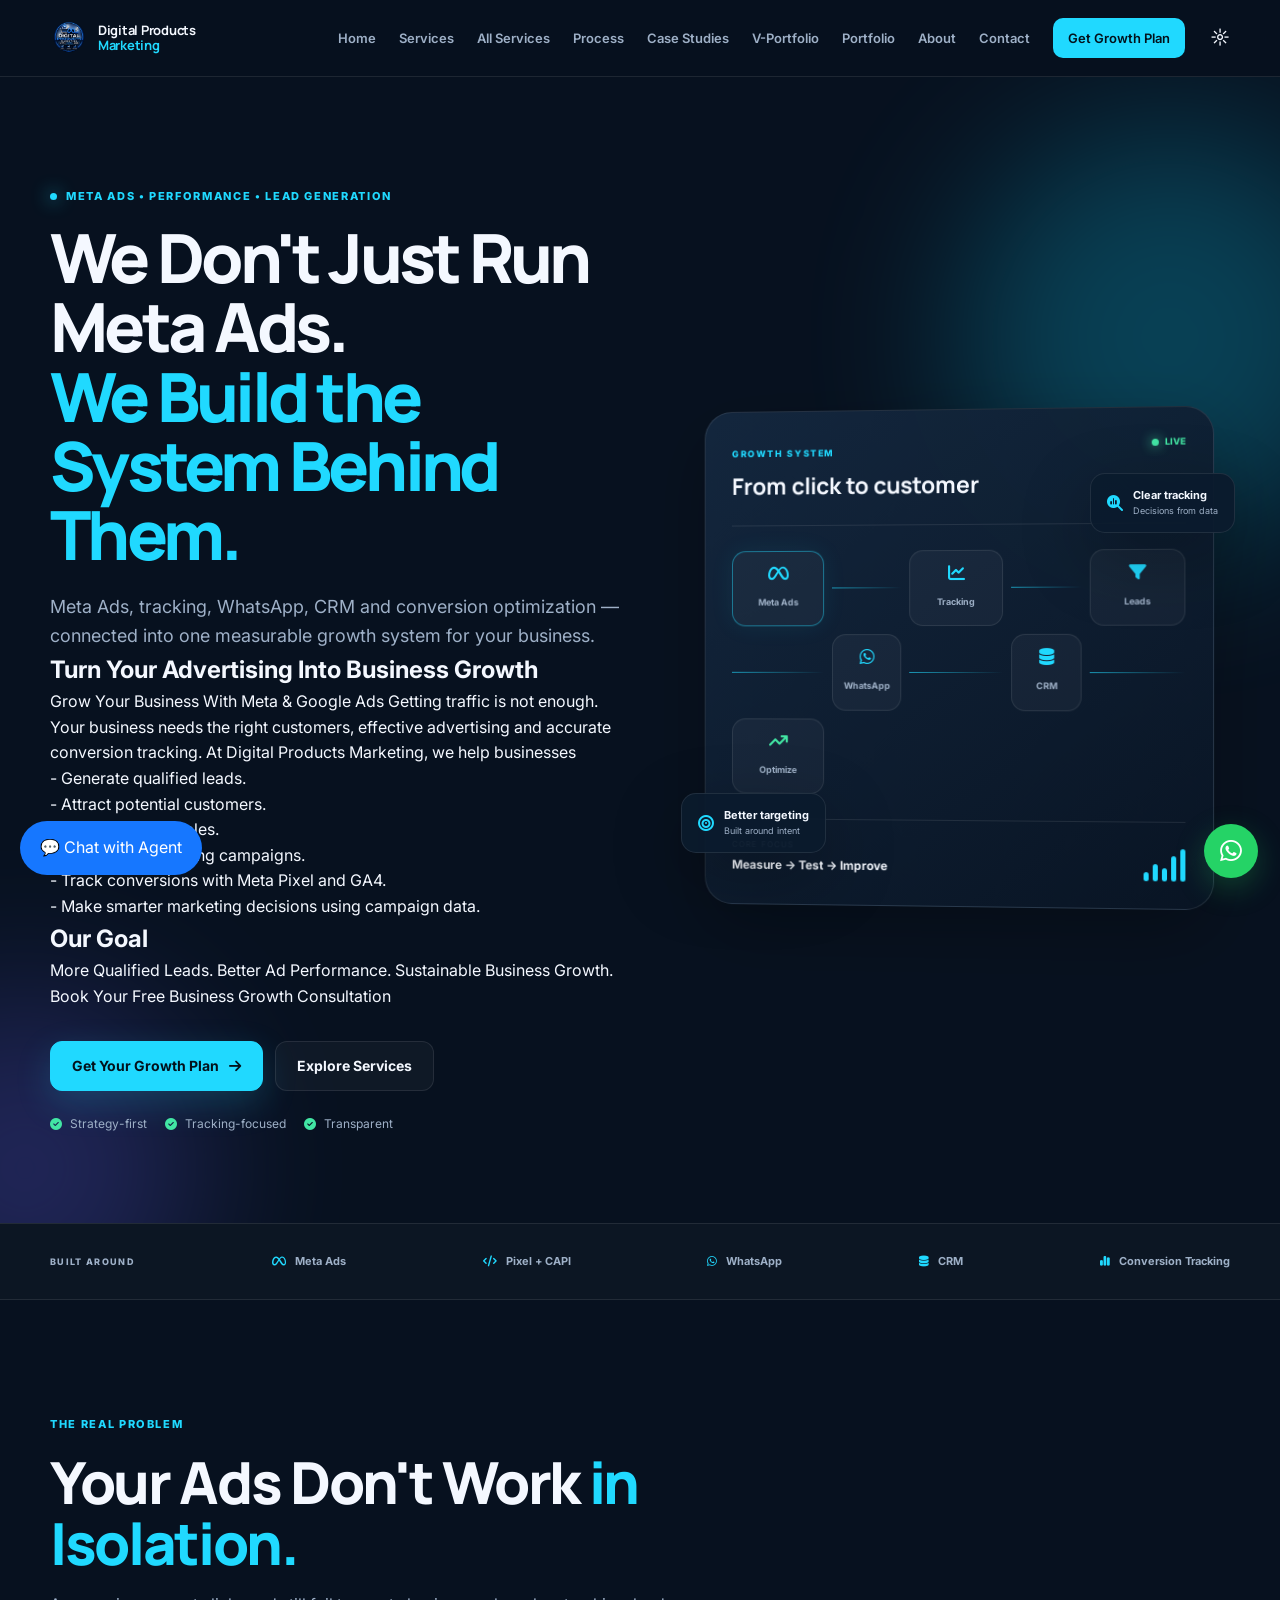
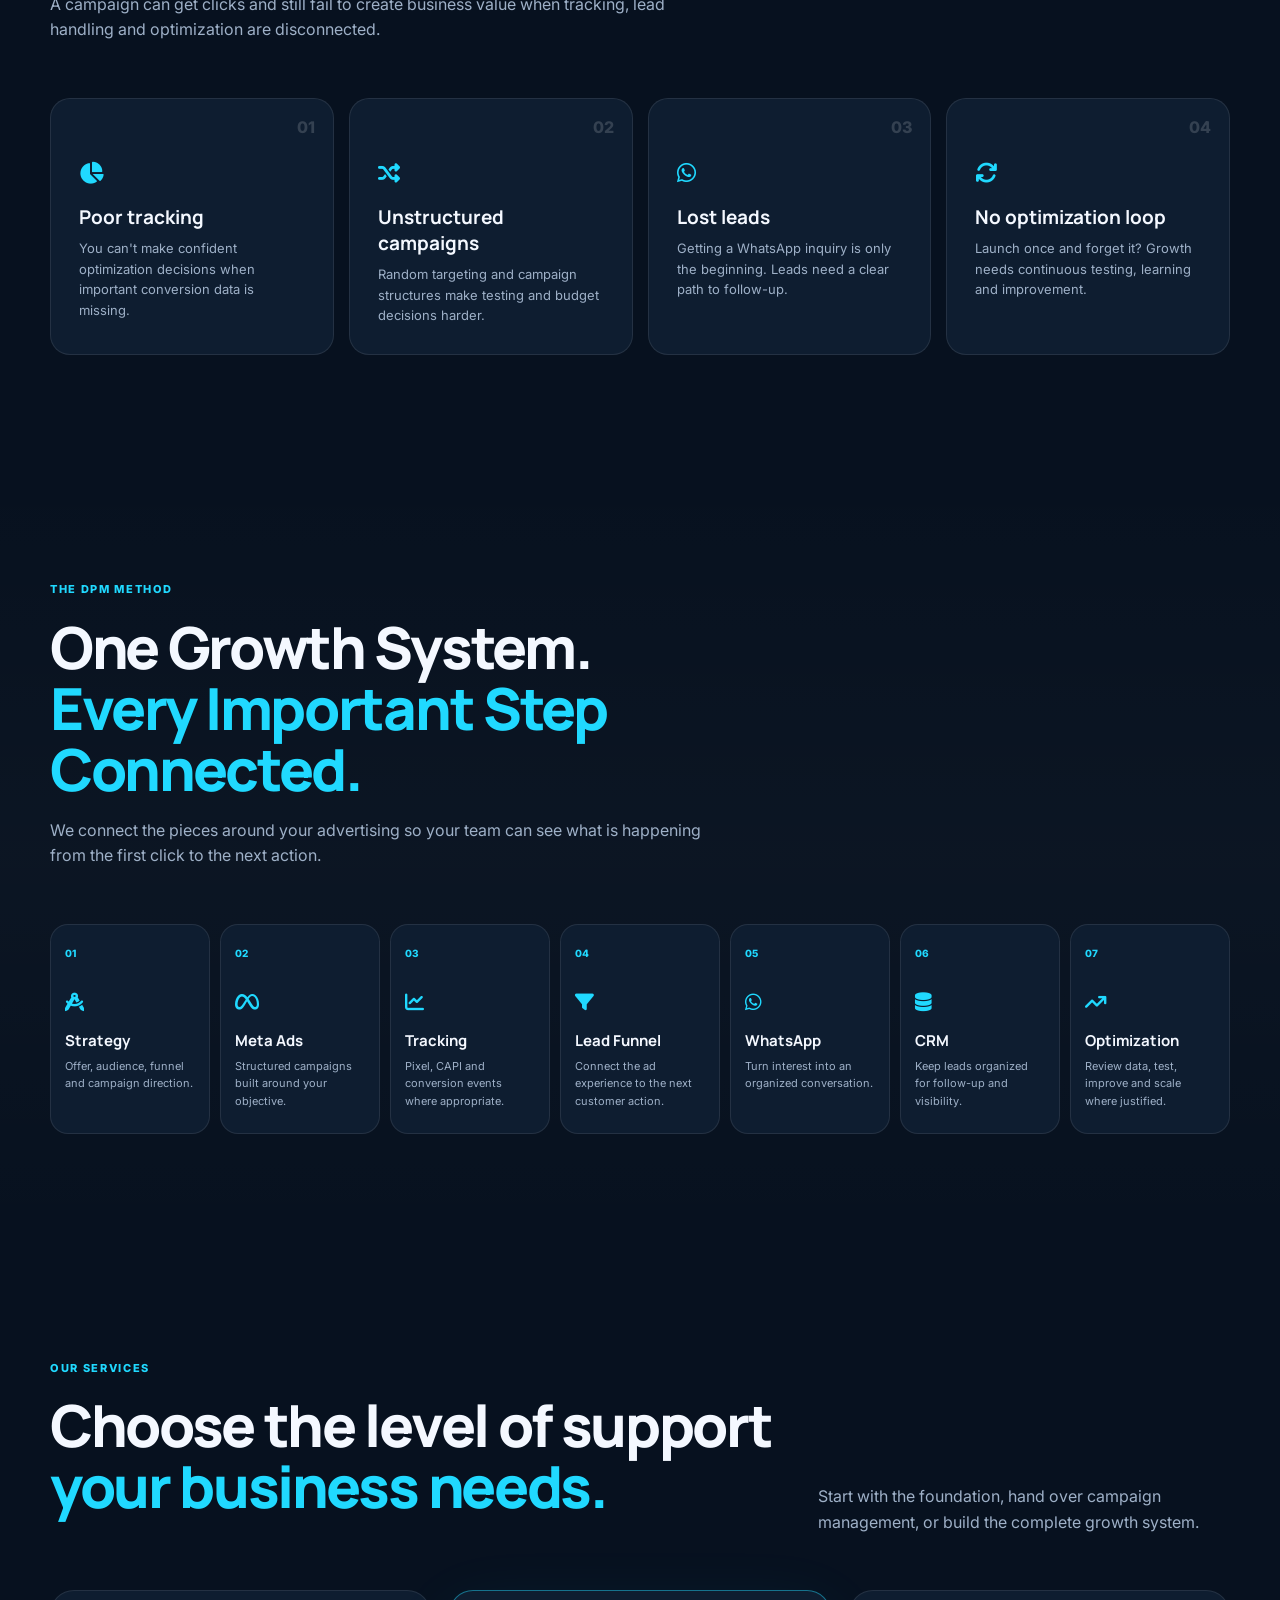
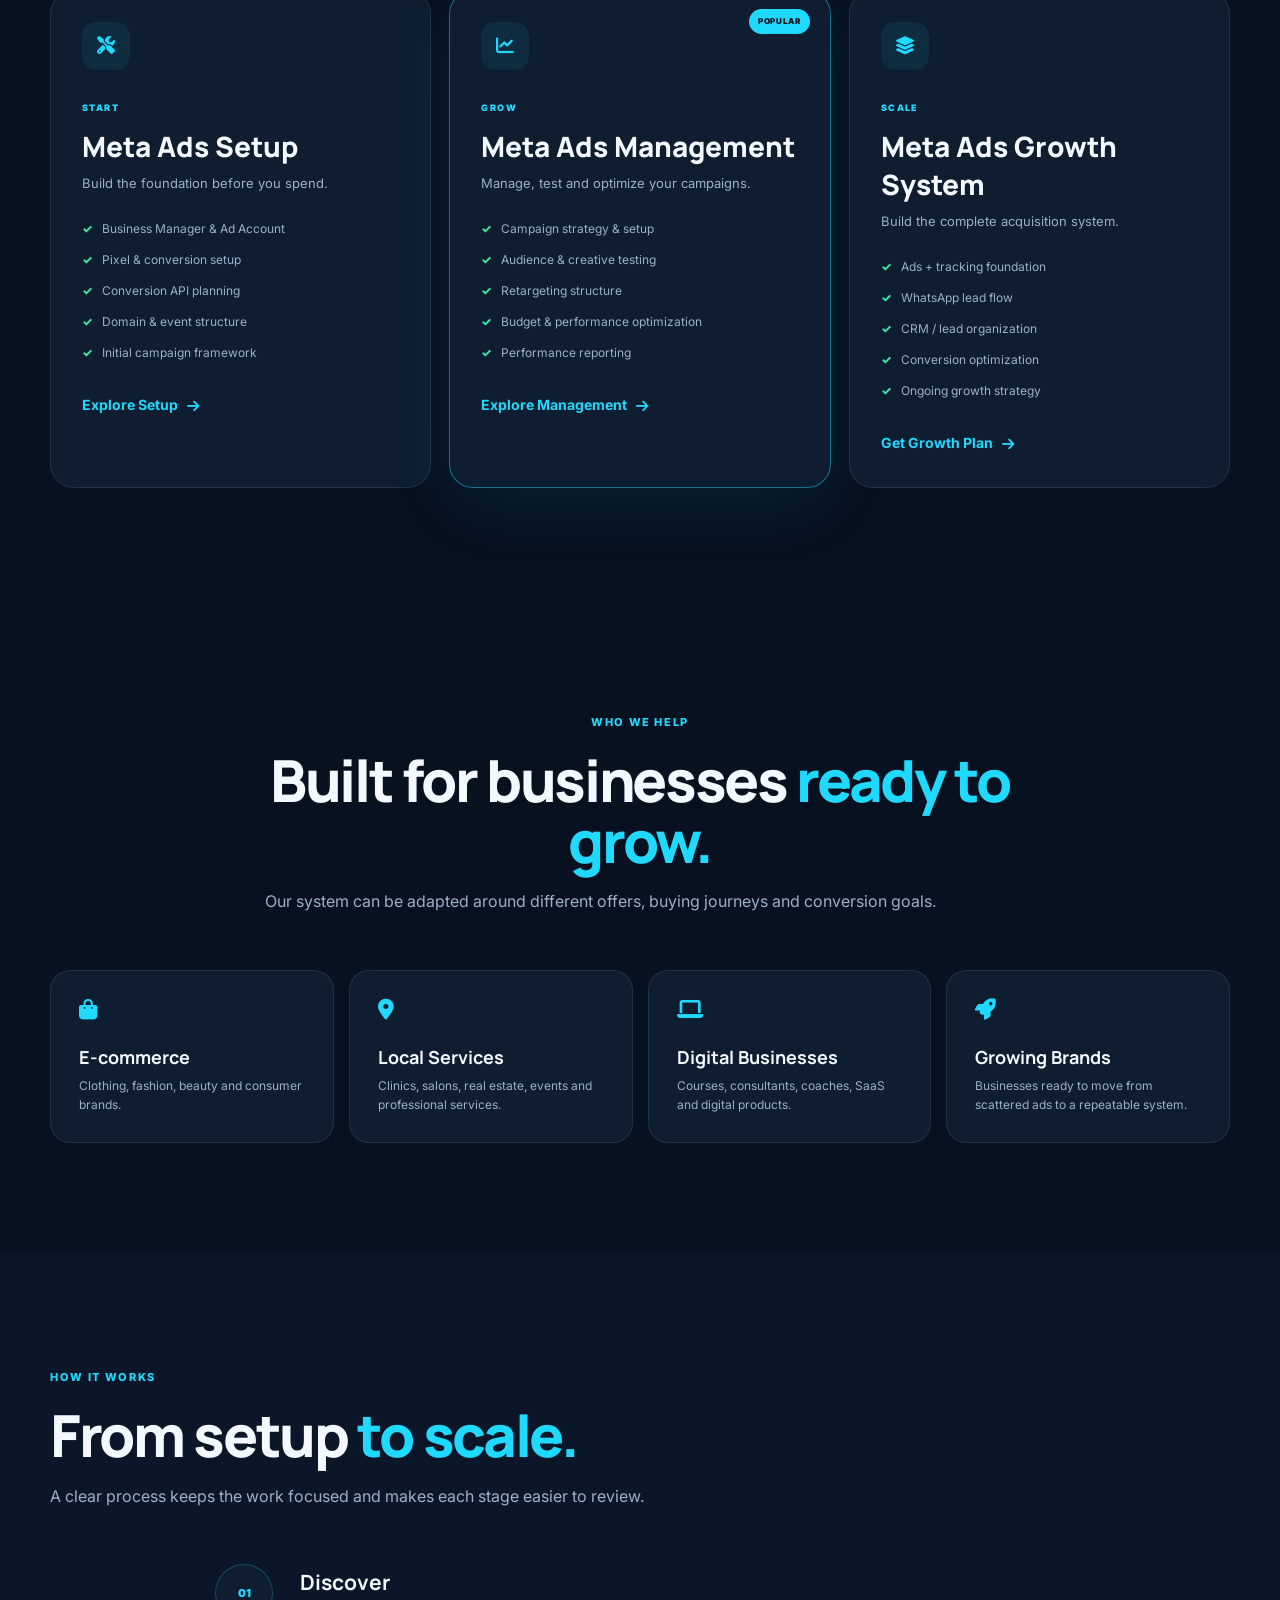
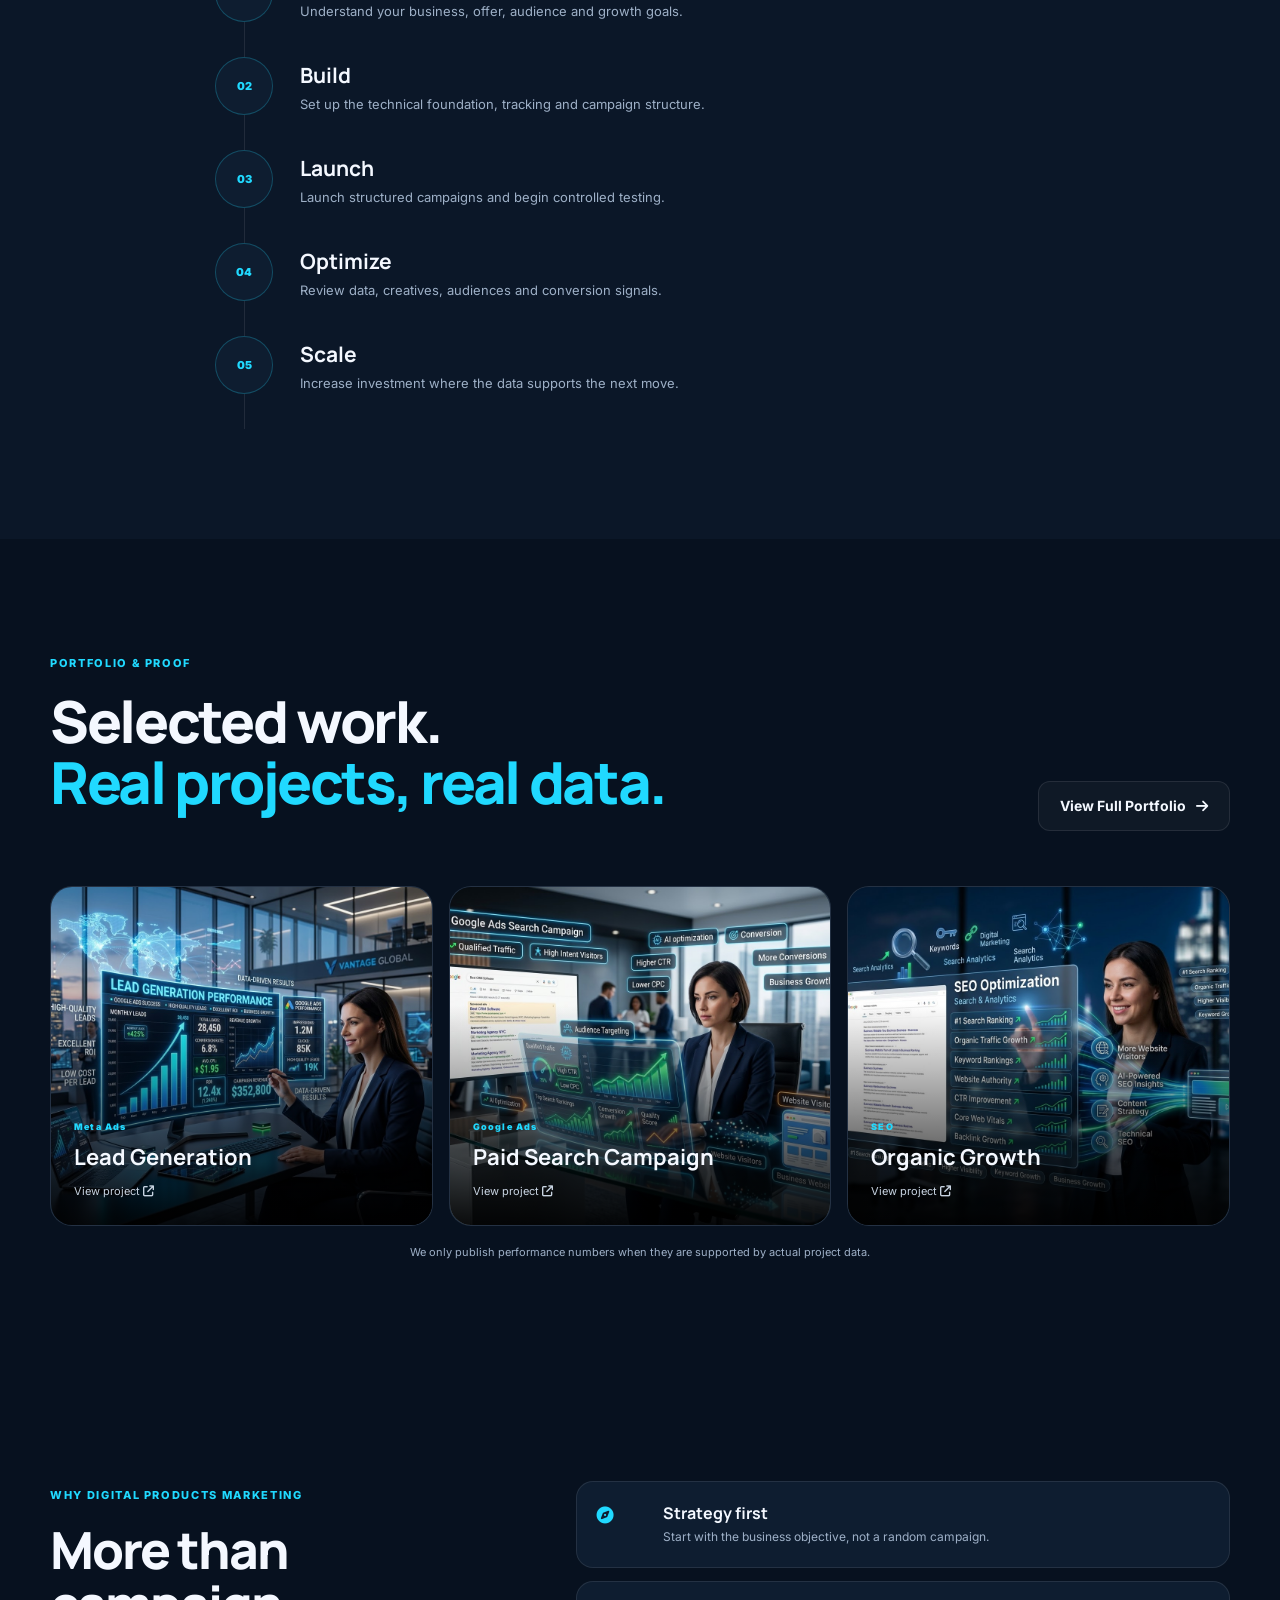
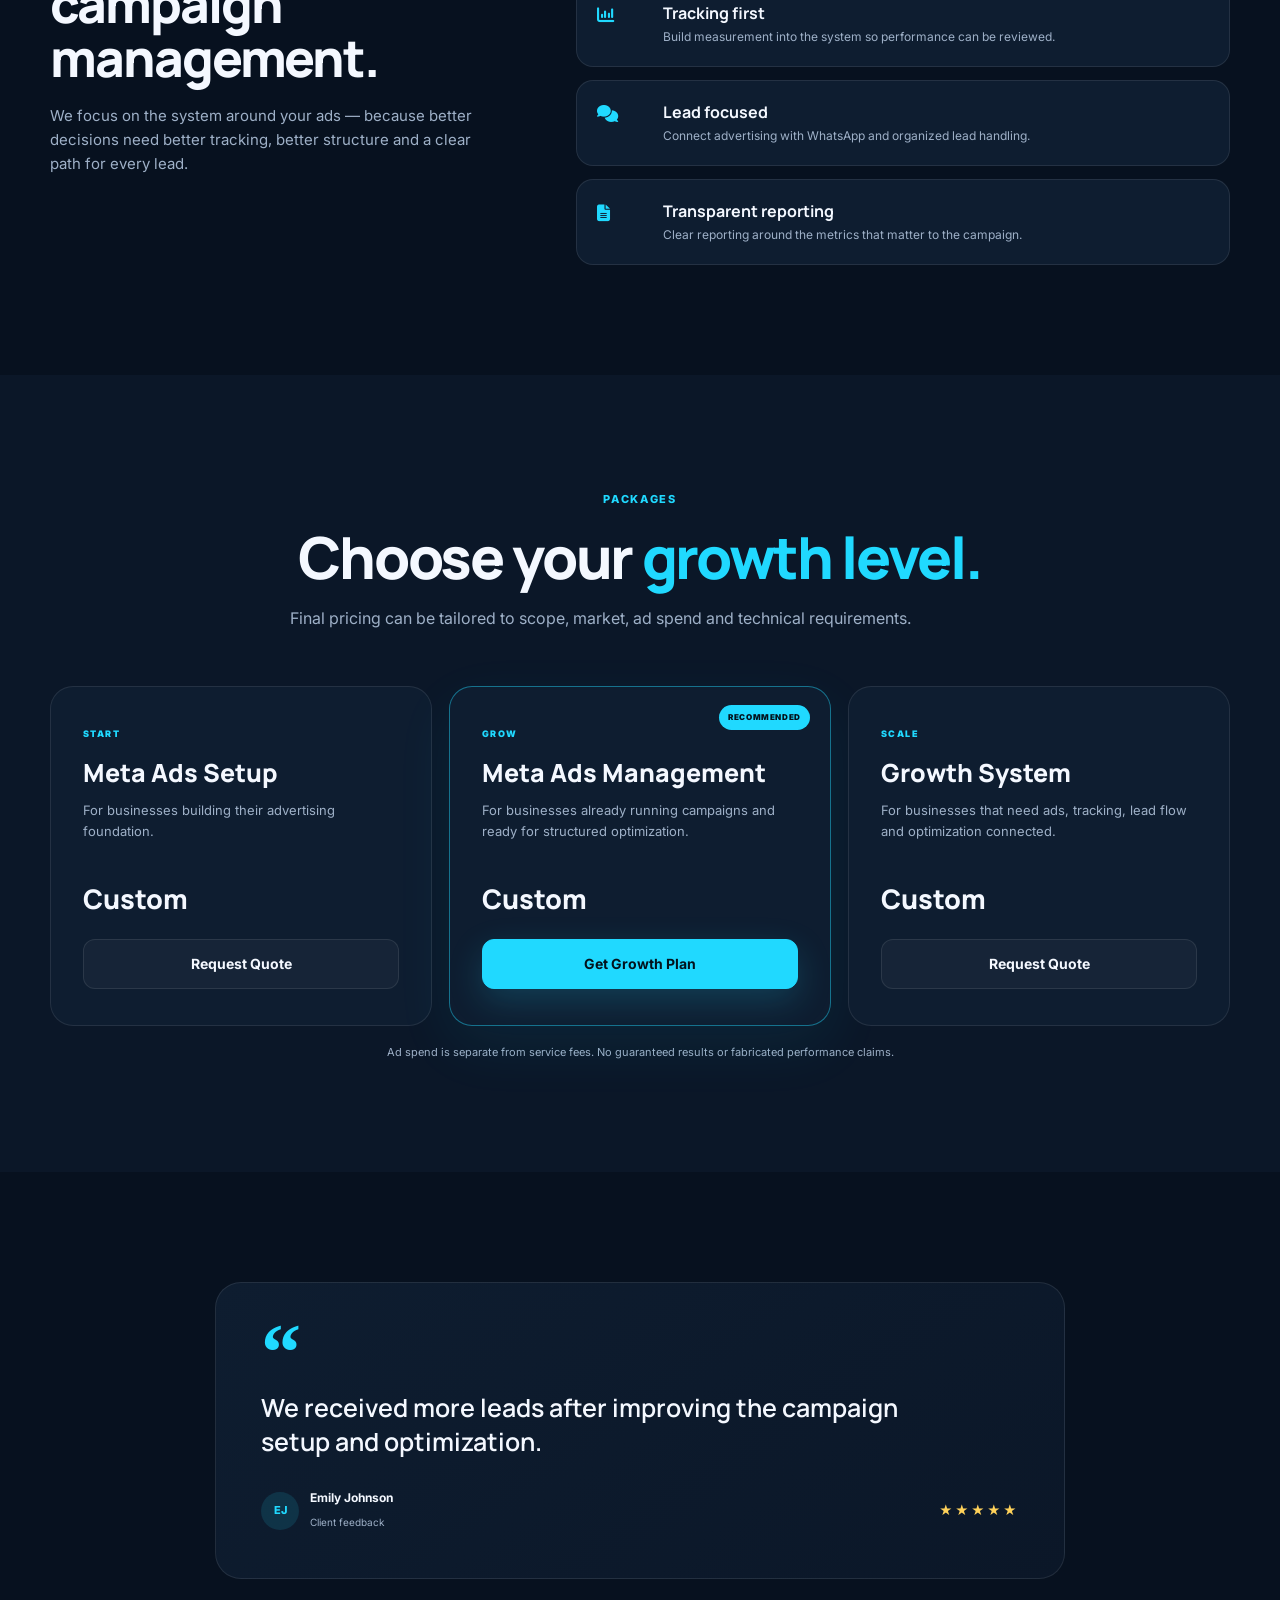
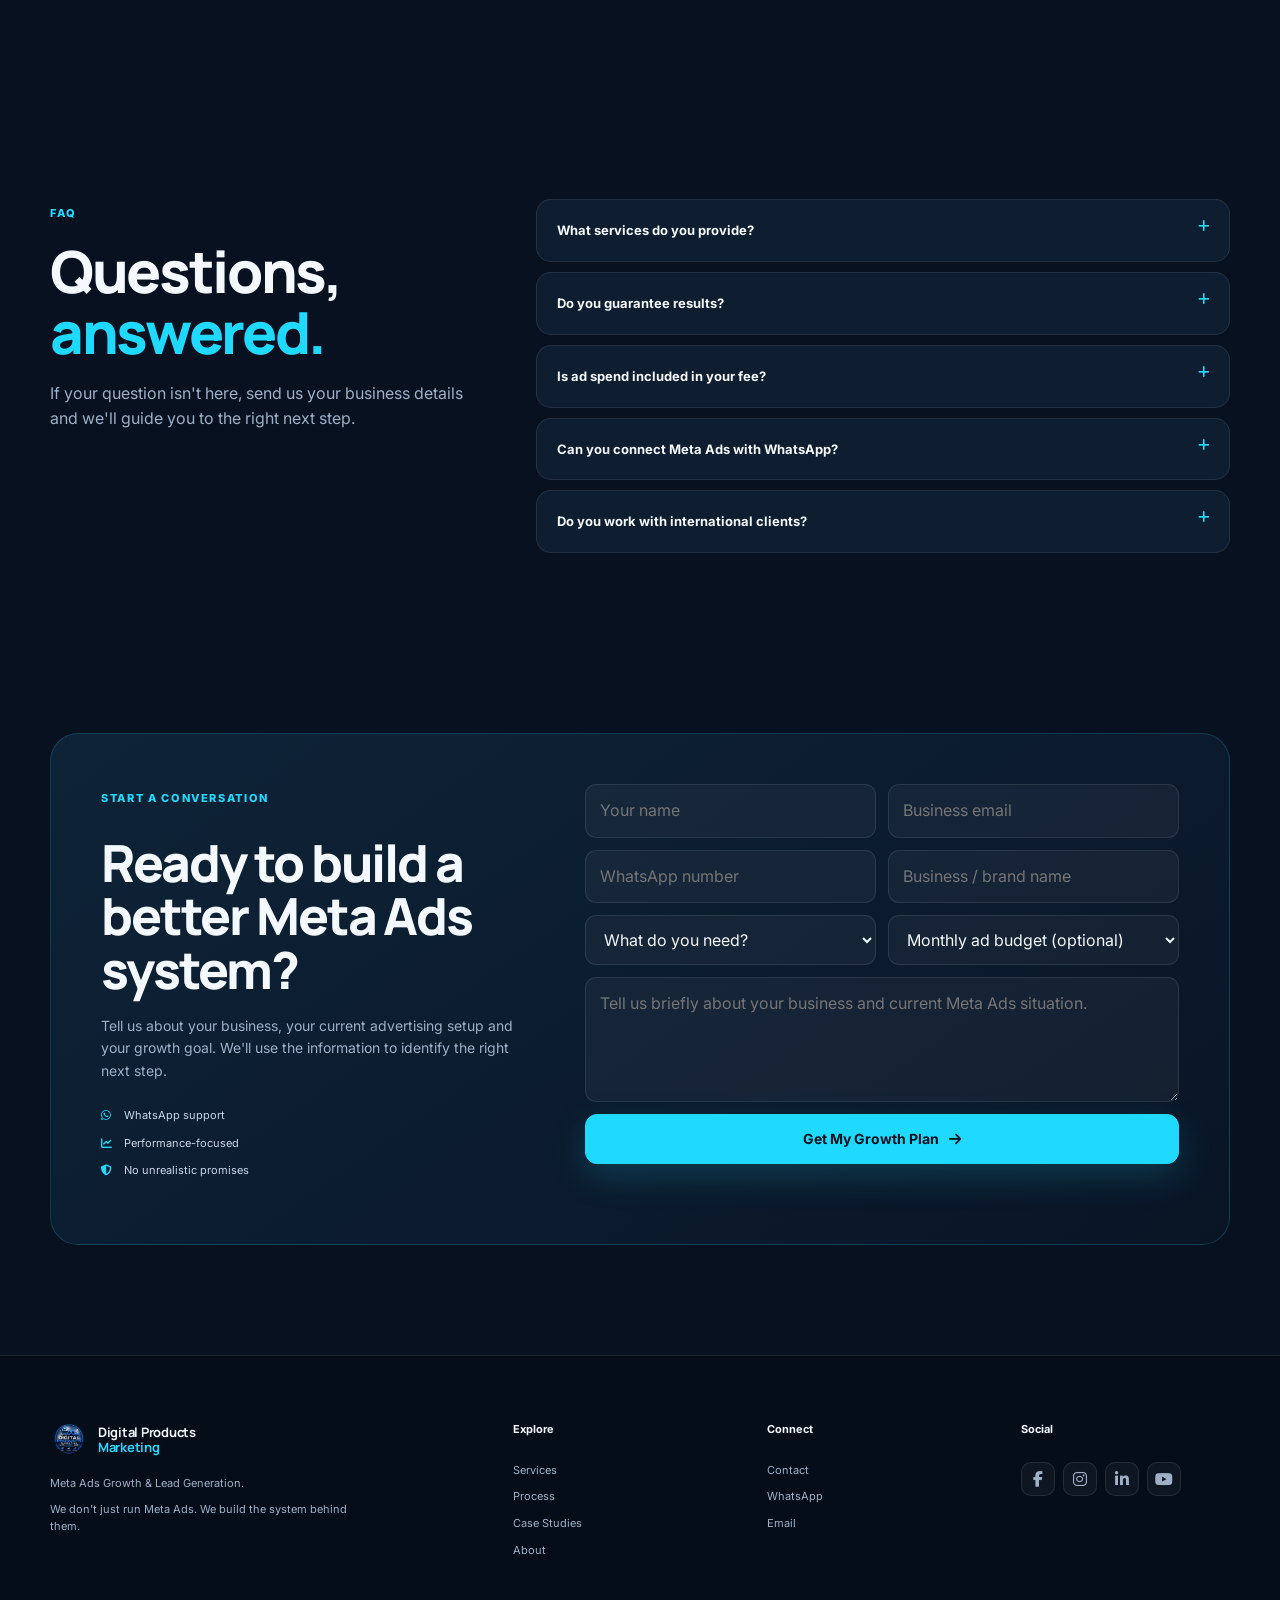
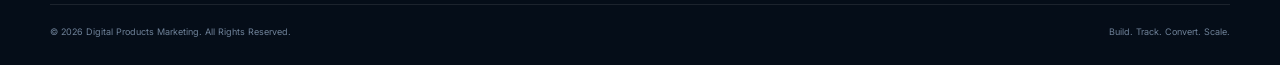
==== index.html @ a1c0c5c9 "Adjust chat button and window position" ====
<!DOCTYPE html>
<html lang="en">
<head>
  <!-- Google Tag Manager -->
  <script>(function(w,d,s,l,i){w[l]=w[l]||[];w[l].push({'gtm.start':
  new Date().getTime(),event:'gtm.js');var f=d.getElementsByTagName(s)[0],
  j=d.createElement(s),dl=l!='dataLayer'?'&l='+i:'';j.async=true;j.src=
  'https://www.googletagmanager.com/gtm.js?id='+i+dl;f.parentNode.insertBefore(j,f);
  })(window,document,'script','dataLayer','GTM-PGM9TMCH');</script>
  <!-- End Google Tag Manager -->

  <meta charset="UTF-8">
  <meta name="viewport" content="width=device-width, initial-scale=1.0">
<meta name="description" content="Digital Products Marketing helps businesses grow with Meta Ads, Google Ads, SEO, WhatsApp marketing and lead generation systems designed to turn marketing into measurable growth.">
<meta name="robots" content="index, follow">
<meta property="og:type" content="website">
<meta property="og:title" content="Digital Products Marketing | Meta Ads, Google Ads, SEO & Lead Generation">
<meta property="og:description" content="Digital Products Marketing helps businesses grow with Meta Ads, Google Ads, SEO, WhatsApp marketing and lead generation systems designed to turn marketing into measurable growth.">
<meta property="og:url" content="https://digital-products-marketing.pages.dev/">
<meta property="og:site_name" content="Digital Products Marketing">
<meta name="theme-color" content="#07111f">
  <title>Digital Products Marketing | Meta Ads, Google Ads, SEO & Lead Generation</title>
<link rel="canonical" href="https://digital-products-marketing.pages.dev/">




<meta name="twitter:card" content="summary_large_image">
<meta name="twitter:title" content="Digital Products Marketing | Meta Ads Growth & Lead Generation">
<meta name="twitter:description" content="Grow your business with Meta Ads, lead generation and digital marketing solutions.">
<meta name="twitter:image" content="https://mishaqdpm.github.io/Digital-products-marketing-/logo.png">
  <link rel="stylesheet" href="css/style-new.css">
  <link rel="preconnect" href="https://fonts.googleapis.com">
  <link rel="preconnect" href="https://fonts.gstatic.com" crossorigin>
  <link href="https://fonts.googleapis.com/css2?family=Inter:wght@400;500;600;700;800&family=Manrope:wght@500;600;700;800&display=swap" rel="stylesheet">
  <link rel="stylesheet" href="https://cdnjs.cloudflare.com/ajax/libs/font-awesome/6.6.0/css/all.min.css">
<script type="application/ld+json">
{
  "@context": "https://schema.org",
  "@type": "Organization",
  "name": "Digital Products Marketing",
  "url": "https://digital-products-marketing.pages.dev/",
  "description": "Digital marketing services focused on Meta Ads, Google Ads, SEO, WhatsApp marketing and lead generation."
}
</script>
</head>

<body>
  <!-- Google Tag Manager (noscript) -->
  <noscript><iframe src="https://www.googletagmanager.com/ns.html?id=GTM-PGM9TMCH"
  height="0" width="0" style="display:none;visibility:hidden"></iframe></noscript>

  <div id="loader" aria-hidden="true"><div class="spinner"></div></div>

  <header class="site-header" id="top">
    <div class="container nav-wrap">
      <a class="brand" href="index.html" aria-label="Digital Products Marketing home">
        <img src="logo.png" alt="Digital Products Marketing logo">
        <span>Digital Products<br><b>Marketing</b></span>
      </a>

      <button id="menuToggle" class="menu-toggle" aria-label="Open menu" aria-expanded="false">☰</button>

      <nav id="navLinks" class="navbar" aria-label="Primary navigation">
        <a href="index.html">Home</a>
        <a href="#services">Services</a>
        <a href="services.html">All Services</a>
        <a href="#process">Process</a>
        <a href="#case-studies">Case Studies</a>
        <a href="portfolio-video.html">V-Portfolio</a>
        <a href="portfolio.html">Portfolio</a>
        
        <a 
        <a href="about.html">About</a>
        <a href="contact.html">Contact</a>
        <a href="#growth-plan" class="nav-cta">Get Growth Plan</a>
      </nav>

      <button id="theme-toggle" class="theme-toggle" aria-label="Toggle light mode">☼</button>
    </div>
  </header>

  <main>
    <!-- HERO -->
    <section class="hero section-grid">
      <div class="hero-glow glow-one"></div>
      <div class="hero-glow glow-two"></div>
      <div class="container hero-grid">
        <div class="hero-copy reveal">
          <div class="eyebrow"><span></span> META ADS • PERFORMANCE • LEAD GENERATION</div>
          <h1>We Don't Just Run Meta Ads.<br><em>We Build the System Behind Them.</em></h1>
          <p class="hero-lead">Meta Ads, tracking, WhatsApp, CRM and conversion optimization — connected into one measurable growth system for your business.<br><h2>Turn Your Advertising Into Business Growth</h2>

Grow Your Business With Meta & Google Ads

Getting traffic is not enough. Your business needs the right customers, effective advertising and accurate conversion tracking.

At Digital Products Marketing, we help businesses<br>

- Generate qualified leads.<br>
- Attract potential customers.<br>
- Increase online sales.<br>
- Optimize advertising campaigns.<br>
- Track conversions with Meta Pixel and GA4.<br>
- Make smarter marketing decisions using campaign data.<br>

<h2>Our Goal</h2> More Qualified Leads. Better Ad Performance. Sustainable Business Growth.

Book Your Free Business Growth Consultation </p>

          <div class="hero-actions">
            <a href="#growth-plan" class="btn btn-primary">Get Your Growth Plan <i class="fa-solid fa-arrow-right"></i></a>
            <a href="#services" class="btn btn-ghost">Explore Services</a>
          </div>

          <div class="mini-proof">
            <span><i class="fa-solid fa-circle-check"></i> Strategy-first</span>
            <span><i class="fa-solid fa-circle-check"></i> Tracking-focused</span>
            <span><i class="fa-solid fa-circle-check"></i> Transparent</span>
          </div>
        </div>

        <div class="hero-system reveal">
          <div class="system-card">
            <div class="system-top">
              <div>
                <span class="tiny-label">GROWTH SYSTEM</span>
                <h3>From click to customer</h3>
              </div>
              <span class="live-dot"><i></i> LIVE</span>
            </div>

            <div class="system-flow">
              <div class="flow-node active"><i class="fa-brands fa-meta"></i><span>Meta Ads</span></div>
              <div class="flow-line"></div>
              <div class="flow-node"><i class="fa-solid fa-chart-line"></i><span>Tracking</span></div>
              <div class="flow-line"></div>
              <div class="flow-node"><i class="fa-solid fa-filter"></i><span>Leads</span></div>
              <div class="flow-line"></div>
              <div class="flow-node"><i class="fa-brands fa-whatsapp"></i><span>WhatsApp</span></div>
              <div class="flow-line"></div>
              <div class="flow-node"><i class="fa-solid fa-database"></i><span>CRM</span></div>
              <div class="flow-line"></div>
              <div class="flow-node success"><i class="fa-solid fa-arrow-trend-up"></i><span>Optimize</span></div>
            </div>

            <div class="system-footer">
              <div><small>CORE FOCUS</small><strong>Measure → Test → Improve</strong></div>
              <div class="signal"><span></span><span></span><span></span><span></span><span></span></div>
            </div>
          </div>

          <div class="floating-card card-a"><i class="fa-solid fa-bullseye"></i><b>Better targeting</b><small>Built around intent</small></div>
          <div class="floating-card card-b"><i class="fa-solid fa-magnifying-glass-chart"></i><b>Clear tracking</b><small>Decisions from data</small></div>
        </div>
      </div>
    </section>

    <!-- TRUST -->
    <section class="trust-strip">
      <div class="container trust-items">
        <span>BUILT AROUND</span>
        <b><i class="fa-brands fa-meta"></i> Meta Ads</b>
        <b><i class="fa-solid fa-code"></i> Pixel + CAPI</b>
        <b><i class="fa-brands fa-whatsapp"></i> WhatsApp</b>
        <b><i class="fa-solid fa-database"></i> CRM</b>
        <b><i class="fa-solid fa-chart-simple"></i> Conversion Tracking</b>
      </div>
    </section>

    <!-- PROBLEM -->
    <section class="section problem-section">
      <div class="container">
        <div class="section-heading narrow reveal">
          <span class="eyebrow">THE REAL PROBLEM</span>
          <h2>Your Ads Don't Work <span>in Isolation.</span></h2>
          <p>A campaign can get clicks and still fail to create business value when tracking, lead handling and optimization are disconnected.</p>
        </div>

        <div class="problem-grid">
          <article class="problem-card reveal"><span>01</span><i class="fa-solid fa-chart-pie"></i><h3>Poor tracking</h3><p>You can't make confident optimization decisions when important conversion data is missing.</p></article>
          <article class="problem-card reveal"><span>02</span><i class="fa-solid fa-shuffle"></i><h3>Unstructured campaigns</h3><p>Random targeting and campaign structures make testing and budget decisions harder.</p></article>
          <article class="problem-card reveal"><span>03</span><i class="fa-brands fa-whatsapp"></i><h3>Lost leads</h3><p>Getting a WhatsApp inquiry is only the beginning. Leads need a clear path to follow-up.</p></article>
          <article class="problem-card reveal"><span>04</span><i class="fa-solid fa-arrows-rotate"></i><h3>No optimization loop</h3><p>Launch once and forget it? Growth needs continuous testing, learning and improvement.</p></article>
        </div>
      </div>
    </section>

    <!-- GROWTH SYSTEM -->
    <section class="section system-section">
      <div class="container">
        <div class="section-heading reveal">
          <span class="eyebrow">THE DPM METHOD</span>
          <h2>One Growth System.<br><span>Every Important Step Connected.</span></h2>
          <p>We connect the pieces around your advertising so your team can see what is happening from the first click to the next action.</p>
        </div>

        <div class="method-grid">
          <article class="method-card reveal"><div class="step-number">01</div><i class="fa-solid fa-compass-drafting"></i><h3>Strategy</h3><p>Offer, audience, funnel and campaign direction.</p></article>
          <article class="method-card reveal"><div class="step-number">02</div><i class="fa-brands fa-meta"></i><h3>Meta Ads</h3><p>Structured campaigns built around your objective.</p></article>
          <article class="method-card reveal"><div class="step-number">03</div><i class="fa-solid fa-chart-line"></i><h3>Tracking</h3><p>Pixel, CAPI and conversion events where appropriate.</p></article>
          <article class="method-card reveal"><div class="step-number">04</div><i class="fa-solid fa-filter"></i><h3>Lead Funnel</h3><p>Connect the ad experience to the next customer action.</p></article>
          <article class="method-card reveal"><div class="step-number">05</div><i class="fa-brands fa-whatsapp"></i><h3>WhatsApp</h3><p>Turn interest into an organized conversation.</p></article>
          <article class="method-card reveal"><div class="step-number">06</div><i class="fa-solid fa-database"></i><h3>CRM</h3><p>Keep leads organized for follow-up and visibility.</p></article>
          <article class="method-card reveal"><div class="step-number">07</div><i class="fa-solid fa-arrow-trend-up"></i><h3>Optimization</h3><p>Review data, test, improve and scale where justified.</p></article>
        </div>
      </div>
    </section>

    <!-- SERVICES -->
    <section class="section services-section" id="services">
      <div class="container">
        <div class="section-heading split reveal">
          <div><span class="eyebrow">OUR SERVICES</span><h2>Choose the level of support <span>your business needs.</span></h2></div>
          <p>Start with the foundation, hand over campaign management, or build the complete growth system.</p>
        </div>

        <div class="service-grid">
          <article class="service-card reveal">
            <div class="service-icon"><i class="fa-solid fa-screwdriver-wrench"></i></div>
            <span class="service-tag">START</span>
            <h3>Meta Ads Setup</h3>
            <p class="service-lead">Build the foundation before you spend.</p>
            <ul>
              <li>Business Manager & Ad Account</li>
              <li>Pixel & conversion setup</li>
              <li>Conversion API planning</li>
              <li>Domain & event structure</li>
              <li>Initial campaign framework</li>
            </ul>
            <a href="contact.html" class="text-link">Explore Setup <i class="fa-solid fa-arrow-right"></i></a>
          </article>

          <article class="service-card featured reveal">
            <div class="popular">POPULAR</div>
            <div class="service-icon"><i class="fa-solid fa-chart-line"></i></div>
            <span class="service-tag">GROW</span>
            <h3>Meta Ads Management</h3>
            <p class="service-lead">Manage, test and optimize your campaigns.</p>
            <ul>
              <li>Campaign strategy & setup</li>
              <li>Audience & creative testing</li>
              <li>Retargeting structure</li>
              <li>Budget & performance optimization</li>
              <li>Performance reporting</li>
            </ul>
            <a href="contact.html" class="text-link">Explore Management <i class="fa-solid fa-arrow-right"></i></a>
          </article>

          <article class="service-card reveal">
            <div class="service-icon"><i class="fa-solid fa-layer-group"></i></div>
            <span class="service-tag">SCALE</span>
            <h3>Meta Ads Growth System</h3>
            <p class="service-lead">Build the complete acquisition system.</p>
            <ul>
              <li>Ads + tracking foundation</li>
              <li>WhatsApp lead flow</li>
              <li>CRM / lead organization</li>
              <li>Conversion optimization</li>
              <li>Ongoing growth strategy</li>
            </ul>
            <a href="#growth-plan" class="text-link">Get Growth Plan <i class="fa-solid fa-arrow-right"></i></a>
          </article>
        </div>
      </div>
    </section>

    <!-- WHO WE HELP -->
    <section class="section audience-section">
      <div class="container">
        <div class="section-heading center reveal">
          <span class="eyebrow">WHO WE HELP</span>
          <h2>Built for businesses <span>ready to grow.</span></h2>
          <p>Our system can be adapted around different offers, buying journeys and conversion goals.</p>
        </div>

        <div class="audience-grid">
          <article class="audience-card reveal"><i class="fa-solid fa-bag-shopping"></i><h3>E-commerce</h3><p>Clothing, fashion, beauty and consumer brands.</p></article>
          <article class="audience-card reveal"><i class="fa-solid fa-location-dot"></i><h3>Local Services</h3><p>Clinics, salons, real estate, events and professional services.</p></article>
          <article class="audience-card reveal"><i class="fa-solid fa-laptop"></i><h3>Digital Businesses</h3><p>Courses, consultants, coaches, SaaS and digital products.</p></article>
          <article class="audience-card reveal"><i class="fa-solid fa-rocket"></i><h3>Growing Brands</h3><p>Businesses ready to move from scattered ads to a repeatable system.</p></article>
        </div>
      </div>
    </section>

    <!-- PROCESS -->
    <section class="section process-section" id="process">
      <div class="container">
        <div class="section-heading reveal">
          <span class="eyebrow">HOW IT WORKS</span>
          <h2>From setup <span>to scale.</span></h2>
          <p>A clear process keeps the work focused and makes each stage easier to review.</p>
        </div>

        <div class="timeline">
          <div class="timeline-item reveal"><span>01</span><div><h3>Discover</h3><p>Understand your business, offer, audience and growth goals.</p></div></div>
          <div class="timeline-item reveal"><span>02</span><div><h3>Build</h3><p>Set up the technical foundation, tracking and campaign structure.</p></div></div>
          <div class="timeline-item reveal"><span>03</span><div><h3>Launch</h3><p>Launch structured campaigns and begin controlled testing.</p></div></div>
          <div class="timeline-item reveal"><span>04</span><div><h3>Optimize</h3><p>Review data, creatives, audiences and conversion signals.</p></div></div>
          <div class="timeline-item reveal"><span>05</span><div><h3>Scale</h3><p>Increase investment where the data supports the next move.</p></div></div>
        </div>
      </div>
    </section>

    <!-- CASE STUDIES -->
    <section class="section cases-section" id="case-studies">
      <div class="container">
        <div class="section-heading split reveal">
          <div><span class="eyebrow">PORTFOLIO & PROOF</span><h2>Selected work.<br><span>Real projects, real data.</span></h2></div>
          <a href="portfolio.html" class="btn btn-ghost">View Full Portfolio <i class="fa-solid fa-arrow-right"></i></a>
        </div>

        <div class="case-grid">
          <a class="case-card reveal" href="https://www.instagram.com/reel/DcQjYZECYiP/?igsi=MWgwbzVmcmh4bGdjZA==" target="_blank" rel="noopener">
            <img src="Leads_ROI.jpg" alt="Meta Ads lead generation project">
            <div class="case-overlay"><span>Meta Ads</span><h3>Lead Generation</h3><small>View project <i class="fa-solid fa-arrow-up-right-from-square"></i></small></div>
          </a>
          <a class="case-card reveal" href="https://www.facebook.com/share/r/1DCNvLfMP5/" target="_blank" rel="noopener">
            <img src="Google_Ads.jpg" alt="Google Ads project">
            <div class="case-overlay"><span>Google Ads</span><h3>Paid Search Campaign</h3><small>View project <i class="fa-solid fa-arrow-up-right-from-square"></i></small></div>
          </a>
          <a class="case-card reveal" href="https://www.facebook.com/share/r/1CwZwTnkvC/" target="_blank" rel="noopener">
            <img src="Seo.jpg" alt="SEO project">
            <div class="case-overlay"><span>SEO</span><h3>Organic Growth</h3><small>View project <i class="fa-solid fa-arrow-up-right-from-square"></i></small></div>
          </a>
        </div>

        <p class="proof-note">We only publish performance numbers when they are supported by actual project data.</p>
      </div>
    </section>

    <!-- WHY US -->
    <section class="section why-section">
      <div class="container why-grid">
        <div class="why-copy reveal">
          <span class="eyebrow">WHY DIGITAL PRODUCTS MARKETING</span>
          <h2>More than campaign management.</h2>
          <p>We focus on the system around your ads — because better decisions need better tracking, better structure and a clear path for every lead.</p>
        </div>
        <div class="why-list">
          <div class="why-item reveal"><i class="fa-solid fa-compass"></i><div><h3>Strategy first</h3><p>Start with the business objective, not a random campaign.</p></div></div>
          <div class="why-item reveal"><i class="fa-solid fa-chart-column"></i><div><h3>Tracking first</h3><p>Build measurement into the system so performance can be reviewed.</p></div></div>
          <div class="why-item reveal"><i class="fa-solid fa-comments"></i><div><h3>Lead focused</h3><p>Connect advertising with WhatsApp and organized lead handling.</p></div></div>
          <div class="why-item reveal"><i class="fa-solid fa-file-lines"></i><div><h3>Transparent reporting</h3><p>Clear reporting around the metrics that matter to the campaign.</p></div></div>
        </div>
      </div>
    </section>

    <!-- PACKAGES -->
    <section class="section pricing-section" id="pricing">
      <div class="container">
        <div class="section-heading center reveal">
          <span class="eyebrow">PACKAGES</span>
          <h2>Choose your <span>growth level.</span></h2>
          <p>Final pricing can be tailored to scope, market, ad spend and technical requirements.</p>
        </div>

        <div class="pricing-grid">
          <article class="price-card reveal">
            <span class="service-tag">START</span><h3>Meta Ads Setup</h3><p>For businesses building their advertising foundation.</p>
            <div class="price-placeholder">Custom</div>
            <a href="#growth-plan" class="btn btn-ghost">Request Quote</a>
          </article>
          <article class="price-card featured reveal">
            <div class="popular">RECOMMENDED</div><span class="service-tag">GROW</span><h3>Meta Ads Management</h3><p>For businesses already running campaigns and ready for structured optimization.</p>
            <div class="price-placeholder">Custom</div>
            <a href="#growth-plan" class="btn btn-primary">Get Growth Plan</a>
          </article>
          <article class="price-card reveal">
            <span class="service-tag">SCALE</span><h3>Growth System</h3><p>For businesses that need ads, tracking, lead flow and optimization connected.</p>
            <div class="price-placeholder">Custom</div>
            <a href="#growth-plan" class="btn btn-ghost">Request Quote</a>
          </article>
        </div>
        <p class="pricing-note">Ad spend is separate from service fees. No guaranteed results or fabricated performance claims.</p>
      </div>
    </section>

    <!-- TESTIMONIAL -->
    <section class="section testimonial-section">
      <div class="container">
        <div class="testimonial-card reveal">
          <div class="quote-mark">“</div>
          <p>We received more leads after improving the campaign setup and optimization.</p>
          <div class="testimonial-author"><span class="avatar">EJ</span><div><strong>Emily Johnson</strong><small>Client feedback</small></div><div class="stars">★★★★★</div></div>
        </div>
      </div>
    </section>

    <!-- FAQ -->
    <section class="section faq-section" id="faq">
      <div class="container faq-grid">
        <div class="section-heading reveal"><span class="eyebrow">FAQ</span><h2>Questions, <span>answered.</span></h2><p>If your question isn't here, send us your business details and we'll guide you to the right next step.</p></div>
        <div class="faq-list">
          <div class="faq-box reveal"><button type="button"><span>What services do you provide?</span><i class="fa-solid fa-plus"></i></button><p>We focus on Meta Ads setup, Meta Ads management, tracking, WhatsApp lead generation, CRM and the complete Meta Ads Growth System.</p></div>
          <div class="faq-box reveal"><button type="button"><span>Do you guarantee results?</span><i class="fa-solid fa-plus"></i></button><p>No. Advertising performance depends on the offer, market, creative, budget, tracking and customer journey. We focus on structured testing and optimization rather than unrealistic guarantees.</p></div>
          <div class="faq-box reveal"><button type="button"><span>Is ad spend included in your fee?</span><i class="fa-solid fa-plus"></i></button><p>No. Your advertising budget is separate from our service fee.</p></div>
          <div class="faq-box reveal"><button type="button"><span>Can you connect Meta Ads with WhatsApp?</span><i class="fa-solid fa-plus"></i></button><p>Yes. Where appropriate, we can structure click-to-WhatsApp campaigns and connect the lead flow with an organized follow-up process.</p></div>
          <div class="faq-box reveal"><button type="button"><span>Do you work with international clients?</span><i class="fa-solid fa-plus"></i></button><p>Yes. We can structure services for both Pakistan-based and international businesses depending on scope and requirements.</p></div>
        </div>
      </div>
    </section>

    <!-- GROWTH PLAN FORM -->
    <section class="section growth-plan-section" id="growth-plan">
      <div class="container">
        <div class="growth-box">
          <div class="growth-copy reveal">
            <span class="eyebrow">START A CONVERSATION</span>
            <h2>Ready to build a better Meta Ads system?</h2>
            <p>Tell us about your business, your current advertising setup and your growth goal. We'll use the information to identify the right next step.</p>
            <div class="contact-points">
              <span><i class="fa-brands fa-whatsapp"></i> WhatsApp support</span>
              <span><i class="fa-solid fa-chart-line"></i> Performance-focused</span>
              <span><i class="fa-solid fa-shield-halved"></i> No unrealistic promises</span>
            </div>
          </div>

          <form class="leadForm growth-form reveal">
            <input type="text" name="name" placeholder="Your name" required>
            <input type="email" name="email" placeholder="Business email" required>
            <input type="tel" name="phone" placeholder="WhatsApp number" required>
            <input type="text" name="company" placeholder="Business / brand name">
            <select name="service" required>
              <option value="">What do you need?</option>
              <option>Meta Ads Setup</option>
              <option>Meta Ads Management</option>
              <option>Meta Ads Growth System</option>
              <option>Tracking / Pixel / CAPI</option>
              <option>WhatsApp / CRM Lead System</option>
            </select>
            <select name="budget">
              <option value="">Monthly ad budget (optional)</option>
              <option>Under PKR 50,000</option>
              <option>PKR 50,000 – 200,000</option>
              <option>PKR 200,000+</option>
              <option>$1,000 – $5,000</option>
              <option>$5,000+</option>
            </select>
            <textarea name="message" placeholder="Tell us briefly about your business and current Meta Ads situation." required></textarea>
            <button class="btn btn-primary" type="submit">Get My Growth Plan <i class="fa-solid fa-arrow-right"></i></button>
            <p class="form-status" aria-live="polite"></p>
          </form>
        </div>
      </div>
    </section>
  </main>

  <a href="https://wa.me/923164739742?text=Hello%2C%20I%27d%20like%20to%20discuss%20Meta%20Ads%20for%20my%20business." class="whatsapp" target="_blank" rel="noopener" aria-label="Chat on WhatsApp"><i class="fa-brands fa-whatsapp"></i></a>

  <footer class="footer">
    <div class="container footer-grid">
      <div>
        <a class="brand footer-brand" href="index.html"><img src="logo.png" alt=""><span>Digital Products<br><b>Marketing</b></span></a>
        <p>Meta Ads Growth & Lead Generation.</p>
        <p class="footer-tagline">We don't just run Meta Ads. We build the system behind them.</p>
      </div>
      <div><h4>Explore</h4><a href="#services">Services</a><a href="#process">Process</a><a href="#case-studies">Case Studies</a><a href="about.html">About</a></div>
      <div><h4>Connect</h4><a href="contact.html">Contact</a><a href="https://wa.me/923164739742" target="_blank" rel="noopener">WhatsApp</a><a href="mailto:fzzewers@gmail.com">Email</a></div>
      <div><h4>Social</h4><div class="social-links">
        <a href="https://www.facebook.com/profile.php?id=61589215370612" target="_blank" rel="noopener" aria-label="Facebook"><i class="fab fa-facebook-f"></i></a>
        <a href="https://www.instagram.com/mishaq222666" target="_blank" rel="noopener" aria-label="Instagram"><i class="fab fa-instagram"></i></a>
        <a href="https://www.linkedin.com/in/digital-products-marketing-365619421" target="_blank" rel="noopener" aria-label="LinkedIn"><i class="fab fa-linkedin-in"></i></a>
        <a href="https://youtube.com/@digital.products.marketing" target="_blank" rel="noopener" aria-label="YouTube"><i class="fab fa-youtube"></i></a>
      </div></div>
    </div>
    <div class="container footer-bottom"><span>© 2026 Digital Products Marketing. All Rights Reserved.</span><span>Build. Track. Convert. Scale.</span></div>
  </footer>

  <script src="js/script-new.js"></script>

  
<!-- AI Live Chat Button -->
<div id="ai-chat-button" onclick="toggleAIChat()">
  💬 Chat with Agent
</div>

<!-- AI Chat Window -->
<div id="ai-chat-window">
  <div class="ai-chat-header">
    Digital Products Marketing
    <button onclick="toggleAIChat()">×</button>
  </div>

  <div id="ai-chat-messages">
    <p>Assalam-o-Alaikum! How can I help you today?</p>
  </div>

  <div class="ai-chat-input">
    <input
      type="text"
      id="ai-message"
      placeholder="Type your message..."
    />
    <button onclick="sendAIMessage()">Send</button>
  </div>
</div>

<style>
#ai-chat-button {
  position: fixed;
  bottom: 25px;
  left: 20px;
  right: auto;
  background: #1677ff;
  color: white;
  padding: 14px 20px;
  border-radius: 30px;
  cursor: pointer;
  z-index: 9999;
}
#ai-chat-window {
  display: none;
  position: fixed;
  bottom: 25px;
  left: 20px;
  right: auto;
  width: 320px;
  height: 400px;
  background: white;
  border: 1px solid #ddd;
  border-radius: 12px;
  z-index: 9999;
  overflow: hidden;
}
.ai-chat-header {
  background: #1677ff;
  color: white;
  padding: 15px;
}
.ai-chat-header button {
  float: right;
}
#ai-chat-messages {
  height: 280px;
  padding: 12px;
  overflow-y: auto;
  color: #222;
}
.ai-chat-input {
  display: flex;
  padding: 8px;
}
.ai-chat-input input {
  width: 75%;
  padding: 8px;
}
</style>

<script>
function toggleAIChat() {
  const chat = document.getElementById("ai-chat-window");
  chat.style.display =
    chat.style.display === "block" ? "none" : "block";
}


async function sendAIMessage() {
  const input = document.getElementById("ai-message");
  const message = input.value.trim();

  if (!message) return;

  const messages = document.getElementById("ai-chat-messages");

  const userMessage = document.createElement("p");
  userMessage.textContent = "You: " + message;
  messages.appendChild(userMessage);

  input.value = "";

  const loading = document.createElement("p");
  loading.textContent = "AI is typing...";
  messages.appendChild(loading);

  try {
    const webhookURL = "https://hook.eu1.make.com/hfyugsfgarzjcl3nmmp2dnytx17izdxw";

    const response = await fetch(
      webhookURL + "?message=" + encodeURIComponent(message)
    );

    if (!response.ok) {
      throw new Error("Connection failed");
    }

    const answer = await response.text();
    loading.textContent = "AI: " + answer;

  } catch (error) {
    loading.textContent =
      "Sorry, connection problem. Please try again.";
  }
}
</script>

</body>
</html>
---- css/style-new.css ----
:root{
  --bg:#07111f;
  --bg-soft:#0b1728;
  --panel:#0e1d30;
  --panel-2:#10243a;
  --text:#f4f8ff;
  --muted:#9eb0c7;
  --line:rgba(255,255,255,.09);
  --accent:#20d9ff;
  --accent-2:#6c63ff;
  --success:#42e6a4;
  --shadow:0 24px 70px rgba(0,0,0,.28);
  --radius:24px;
  --container:1180px;
}
*{box-sizing:border-box;margin:0;padding:0}
html{scroll-behavior:smooth}
body{font-family:Inter,Arial,sans-serif;background:var(--bg);color:var(--text);line-height:1.6;overflow-x:hidden}
body.light-mode{--bg:#f5f8fc;--bg-soft:#edf3f9;--panel:#fff;--panel-2:#eef5fb;--text:#0c1726;--muted:#52647b;--line:rgba(8,25,45,.1);--shadow:0 24px 60px rgba(26,52,80,.12)}
a{color:inherit;text-decoration:none}
button,input,textarea,select{font:inherit}
button{cursor:pointer}
img{max-width:100%;display:block}
.container{width:min(var(--container),calc(100% - 40px));margin:auto}
.section{padding:110px 0;position:relative}
.section-heading{max-width:760px;margin-bottom:55px}
.section-heading.narrow{max-width:760px}
.section-heading.center{text-align:center;margin-left:auto;margin-right:auto}
.section-heading.split{max-width:none;display:flex;justify-content:space-between;align-items:end;gap:40px}
.eyebrow{display:inline-flex;align-items:center;gap:9px;color:var(--accent);font-size:11px;font-weight:800;letter-spacing:.15em;margin-bottom:18px}
.eyebrow span{width:7px;height:7px;border-radius:50%;background:var(--accent);box-shadow:0 0 18px var(--accent)}
.section-heading h2{font:800 clamp(34px,5vw,58px)/1.05 Manrope,Arial,sans-serif;letter-spacing:-.04em;margin-bottom:18px}
.section-heading h2 span,.section-heading h2 em{color:var(--accent);font-style:normal}
.section-heading p{color:var(--muted);font-size:16px;max-width:680px}
.btn{display:inline-flex;align-items:center;justify-content:center;gap:10px;min-height:50px;padding:0 21px;border-radius:12px;border:1px solid var(--line);font-weight:700;font-size:14px;transition:.25s ease}
.btn:hover{transform:translateY(-2px)}
.btn-primary{background:var(--accent);color:#03121c;border-color:var(--accent);box-shadow:0 12px 35px rgba(32,217,255,.18)}
.btn-ghost{background:rgba(255,255,255,.035)}
.btn-ghost:hover{border-color:rgba(32,217,255,.5)}
.text-link{display:inline-flex;align-items:center;gap:9px;color:var(--accent);font-weight:700;font-size:14px}
.text-link i{transition:.2s}.text-link:hover i{transform:translateX(4px)}
#loader{position:fixed;inset:0;background:var(--bg);z-index:9999;display:grid;place-items:center}
.spinner{width:40px;height:40px;border:3px solid var(--line);border-top-color:var(--accent);border-radius:50%;animation:spin .8s linear infinite}
@keyframes spin{to{transform:rotate(360deg)}}

/* NAV */
.site-header{position:sticky;top:0;z-index:1000;background:rgba(7,17,31,.72);backdrop-filter:blur(18px);border-bottom:1px solid var(--line)}
.light-mode .site-header{background:rgba(245,248,252,.78)}
.nav-wrap{min-height:76px;display:flex;align-items:center;gap:25px}
.brand{display:flex;align-items:center;gap:10px;font:700 13px/1.15 Manrope;letter-spacing:-.02em}
.brand img{width:38px;height:38px;object-fit:cover;border-radius:10px}
.brand b{color:var(--accent)}
.navbar{margin-left:auto;display:flex;align-items:center;gap:23px}
.navbar>a{font-size:13px;color:var(--muted);font-weight:600;transition:.2s}
.navbar>a:hover,.navbar>a.active{color:var(--text)}
.navbar .nav-cta{color:#03121c;background:var(--accent);padding:10px 15px;border-radius:10px}
.theme-toggle,.menu-toggle{background:transparent;border:0;color:var(--text)}
.theme-toggle{font-size:19px}.menu-toggle{display:none;font-size:24px}

/* HERO */
.hero{min-height:700px;display:flex;align-items:center;padding:105px 0 90px;position:relative;overflow:hidden}
.hero-glow{position:absolute;border-radius:50%;filter:blur(80px);opacity:.25;pointer-events:none}
.glow-one{width:420px;height:420px;background:#0ecdf4;right:-100px;top:50px}
.glow-two{width:350px;height:350px;background:#6c63ff;left:-150px;bottom:-120px}
.hero-grid{display:grid;grid-template-columns:1.02fr .98fr;gap:60px;align-items:center;position:relative;z-index:1}
.hero h1{font:800 clamp(42px,5.3vw,72px)/1.02 Manrope;letter-spacing:-.055em;margin-bottom:24px}
.hero h1 em{font-style:normal;color:var(--accent)}
.hero-lead{font-size:18px;color:var(--muted);max-width:650px}
.hero-actions{display:flex;gap:12px;flex-wrap:wrap;margin:32px 0 23px}
.mini-proof{display:flex;gap:18px;flex-wrap:wrap;color:var(--muted);font-size:12px}
.mini-proof i{color:var(--success);margin-right:5px}
.hero-system{position:relative;min-height:500px;display:grid;place-items:center}
.system-card{width:min(100%,510px);background:linear-gradient(145deg,rgba(19,39,62,.96),rgba(8,20,35,.96));border:1px solid rgba(255,255,255,.1);border-radius:28px;padding:27px;box-shadow:var(--shadow);transform:perspective(1000px) rotateY(-3deg)}
.system-top{display:flex;justify-content:space-between;gap:15px;align-items:flex-start;padding-bottom:24px;border-bottom:1px solid var(--line)}
.tiny-label{font-size:9px;letter-spacing:.18em;color:var(--accent);font-weight:800}
.system-top h3{font:700 23px Manrope;margin-top:5px}
.live-dot{font-size:9px;color:var(--success);font-weight:800;display:flex;align-items:center;gap:6px}.live-dot i{width:7px;height:7px;background:var(--success);border-radius:50%;box-shadow:0 0 12px var(--success)}
.system-flow{padding:25px 0;display:grid;grid-template-columns:1fr auto 1fr auto 1fr;gap:8px;align-items:center}
.flow-node{background:rgba(255,255,255,.04);border:1px solid var(--line);padding:13px 7px;border-radius:14px;text-align:center;min-width:70px}
.flow-node i{font-size:17px;color:var(--accent);display:block;margin-bottom:6px}.flow-node span{font-size:9px;color:var(--muted);font-weight:700}
.flow-node.active{border-color:rgba(32,217,255,.45);box-shadow:0 0 25px rgba(32,217,255,.08)}
.flow-node.success i{color:var(--success)}
.flow-line{height:1px;background:linear-gradient(90deg,var(--accent),transparent);opacity:.65}
.system-footer{display:flex;justify-content:space-between;align-items:end;border-top:1px solid var(--line);padding-top:19px}.system-footer small{display:block;color:var(--muted);font-size:8px;letter-spacing:.14em}.system-footer strong{font-size:12px}.signal{display:flex;align-items:end;gap:4px}.signal span{width:5px;border-radius:5px;background:var(--accent)}.signal span:nth-child(1){height:9px}.signal span:nth-child(2){height:17px}.signal span:nth-child(3){height:13px}.signal span:nth-child(4){height:25px}.signal span:nth-child(5){height:32px}
.floating-card{position:absolute;background:rgba(11,27,45,.94);border:1px solid var(--line);padding:13px 16px;border-radius:15px;box-shadow:var(--shadow);display:grid;grid-template-columns:auto 1fr;column-gap:10px;align-items:center}
.floating-card i{grid-row:1/3;color:var(--accent)}.floating-card b{font-size:11px}.floating-card small{color:var(--muted);font-size:9px}.card-a{left:0;bottom:55px}.card-b{right:-5px;top:65px}

/* TRUST */
.trust-strip{border-block:1px solid var(--line);background:rgba(255,255,255,.018)}
.trust-items{min-height:75px;display:flex;align-items:center;justify-content:space-between;gap:20px;flex-wrap:wrap}
.trust-items span{font-size:9px;letter-spacing:.15em;color:var(--muted);font-weight:800}
.trust-items b{font-size:11px;color:var(--muted)}.trust-items i{color:var(--accent);margin-right:6px}

/* PROBLEM */
.problem-grid{display:grid;grid-template-columns:repeat(4,1fr);gap:15px}
.problem-card{position:relative;padding:28px;background:var(--panel);border:1px solid var(--line);border-radius:20px;min-height:250px;transition:.25s}
.problem-card:hover{transform:translateY(-5px);border-color:rgba(32,217,255,.25)}
.problem-card>span{position:absolute;right:18px;top:16px;color:rgba(255,255,255,.16);font-weight:800}
.problem-card>i{color:var(--accent);font-size:22px;margin:35px 0 20px}
.problem-card h3{font:700 19px Manrope;margin-bottom:8px}.problem-card p{color:var(--muted);font-size:13px}

/* METHOD */
.system-section{background:linear-gradient(180deg,transparent,rgba(255,255,255,.018),transparent)}
.method-grid{display:grid;grid-template-columns:repeat(7,1fr);gap:10px}
.method-card{background:var(--panel);border:1px solid var(--line);border-radius:18px;padding:20px 14px;min-height:210px}
.method-card .step-number{font-size:10px;color:var(--accent);font-weight:800;margin-bottom:30px}.method-card i{font-size:19px;color:var(--accent);margin-bottom:18px}.method-card h3{font:700 15px Manrope;margin-bottom:7px}.method-card p{font-size:11px;color:var(--muted)}

/* SERVICES */
.service-grid{display:grid;grid-template-columns:repeat(3,1fr);gap:18px}
.service-card{position:relative;background:var(--panel);border:1px solid var(--line);border-radius:24px;padding:31px;min-height:480px}
.service-card.featured{border-color:rgba(32,217,255,.45);box-shadow:0 20px 70px rgba(32,217,255,.08)}
.popular{position:absolute;right:20px;top:18px;font-size:8px;font-weight:900;color:#03121c;background:var(--accent);padding:6px 9px;border-radius:20px;letter-spacing:.08em}
.service-icon{width:48px;height:48px;display:grid;place-items:center;border-radius:14px;background:rgba(32,217,255,.08);color:var(--accent);font-size:18px;margin-bottom:23px}
.service-tag{font-size:9px;color:var(--accent);font-weight:900;letter-spacing:.16em}
.service-card h3{font:800 28px Manrope;margin:8px 0}.service-lead{color:var(--muted);font-size:13px;margin-bottom:25px}.service-card ul{list-style:none;display:grid;gap:12px;margin-bottom:30px}.service-card li{font-size:12px;color:var(--muted);display:flex;gap:9px}.service-card li:before{content:"✓";color:var(--success);font-weight:800}

/* AUDIENCE */
.audience-grid{display:grid;grid-template-columns:repeat(4,1fr);gap:15px}.audience-card{background:var(--panel);border:1px solid var(--line);border-radius:20px;padding:28px}.audience-card i{font-size:21px;color:var(--accent);margin-bottom:25px}.audience-card h3{font:700 18px Manrope;margin-bottom:7px}.audience-card p{color:var(--muted);font-size:12px}

/* PROCESS */
.process-section{background:var(--bg-soft)}
.timeline{max-width:850px;margin:auto;position:relative}.timeline:before{content:"";position:absolute;left:29px;top:0;bottom:0;width:1px;background:var(--line)}
.timeline-item{display:grid;grid-template-columns:60px 1fr;gap:25px;align-items:start;padding:0 0 35px;position:relative}.timeline-item>span{width:58px;height:58px;display:grid;place-items:center;border-radius:50%;background:var(--panel);border:1px solid rgba(32,217,255,.25);color:var(--accent);font-size:11px;font-weight:900;z-index:1}.timeline-item h3{font:700 21px Manrope;margin:4px 0 5px}.timeline-item p{color:var(--muted);font-size:13px}

/* CASES */
.case-grid{display:grid;grid-template-columns:repeat(3,1fr);gap:16px}.case-card{height:340px;position:relative;overflow:hidden;border-radius:22px;border:1px solid var(--line);background:var(--panel)}.case-card img{width:100%;height:100%;object-fit:cover;transition:.5s}.case-card:after{content:"";position:absolute;inset:35% 0 0;background:linear-gradient(transparent,rgba(0,0,0,.9))}.case-overlay{position:absolute;z-index:1;left:23px;right:23px;bottom:22px}.case-overlay span{font-size:9px;color:var(--accent);font-weight:900;letter-spacing:.13em}.case-overlay h3{font:700 22px Manrope;margin:5px 0}.case-overlay small{color:#c8d4e2;font-size:11px}.case-card:hover img{transform:scale(1.06)}.proof-note{text-align:center;color:var(--muted);font-size:11px;margin-top:18px}

/* WHY */
.why-grid{display:grid;grid-template-columns:.8fr 1.2fr;gap:90px;align-items:start}.why-copy h2{font:800 clamp(35px,4vw,54px)/1.05 Manrope;letter-spacing:-.04em;margin-bottom:20px}.why-copy p{color:var(--muted);font-size:15px}.why-list{display:grid;gap:13px}.why-item{display:grid;grid-template-columns:50px 1fr;gap:16px;padding:20px;background:var(--panel);border:1px solid var(--line);border-radius:17px}.why-item i{color:var(--accent);font-size:17px;padding-top:4px}.why-item h3{font:700 16px Manrope}.why-item p{color:var(--muted);font-size:12px;margin-top:3px}

/* PRICING */
.pricing-section{background:var(--bg-soft)}.pricing-grid{display:grid;grid-template-columns:repeat(3,1fr);gap:17px}.price-card{position:relative;background:var(--panel);border:1px solid var(--line);border-radius:23px;padding:32px;min-height:340px}.price-card.featured{border-color:rgba(32,217,255,.45);box-shadow:0 20px 60px rgba(32,217,255,.07)}.price-card h3{font:800 25px Manrope;margin:10px 0}.price-card p{color:var(--muted);font-size:13px;min-height:58px}.price-placeholder{font:800 27px Manrope;margin:22px 0}.price-card .btn{width:100%}.pricing-note{text-align:center;color:var(--muted);font-size:11px;margin-top:18px}

/* TESTIMONIAL / FAQ */
.testimonial-card{max-width:850px;margin:auto;background:linear-gradient(145deg,var(--panel),var(--bg-soft));border:1px solid var(--line);border-radius:26px;padding:45px;position:relative}.quote-mark{font:800 80px Georgia;color:var(--accent);line-height:.6}.testimonial-card>p{font:600 25px/1.35 Manrope;max-width:700px;margin:15px 0 30px}.testimonial-author{display:flex;align-items:center;gap:11px}.avatar{width:38px;height:38px;border-radius:50%;background:rgba(32,217,255,.12);color:var(--accent);display:grid;place-items:center;font-size:11px;font-weight:800}.testimonial-author strong{display:block;font-size:12px}.testimonial-author small{color:var(--muted);font-size:10px}.stars{margin-left:auto;color:#ffd25a;font-size:13px;letter-spacing:2px}
.faq-grid{display:grid;grid-template-columns:.75fr 1.25fr;gap:70px}.faq-list{display:grid;gap:10px}.faq-box{background:var(--panel);border:1px solid var(--line);border-radius:15px;overflow:hidden}.faq-box button{width:100%;background:none;border:0;color:var(--text);padding:20px;display:flex;justify-content:space-between;text-align:left;font-weight:700;font-size:13px}.faq-box button i{color:var(--accent);transition:.25s}.faq-box.open button i{transform:rotate(45deg)}.faq-box p{display:none;padding:0 20px 20px;color:var(--muted);font-size:12px}.faq-box.open p{display:block}

/* FORM */
.growth-plan-section{padding-top:70px}.growth-box{display:grid;grid-template-columns:.85fr 1.15fr;gap:45px;background:linear-gradient(145deg,#0e2338,#091525);border:1px solid rgba(32,217,255,.18);border-radius:28px;padding:50px}.growth-copy h2{font:800 clamp(34px,4vw,52px)/1.05 Manrope;letter-spacing:-.04em;margin:10px 0 18px}.growth-copy p{color:var(--muted);font-size:14px}.contact-points{display:grid;gap:10px;margin-top:25px}.contact-points span{font-size:11px;color:#c9d7e8}.contact-points i{color:var(--accent);width:20px}.growth-form{display:grid;grid-template-columns:1fr 1fr;gap:12px}.growth-form input,.growth-form select,.growth-form textarea{width:100%;border:1px solid var(--line);background:rgba(255,255,255,.045);color:var(--text);border-radius:11px;padding:13px 14px;outline:none}.growth-form input:focus,.growth-form select:focus,.growth-form textarea:focus{border-color:rgba(32,217,255,.5);box-shadow:0 0 0 3px rgba(32,217,255,.06)}.growth-form select option{background:#0e1d30;color:#fff}.growth-form textarea{min-height:125px;resize:vertical;grid-column:1/-1}.growth-form .btn{grid-column:1/-1}.form-status{grid-column:1/-1;font-size:11px;color:var(--muted);min-height:18px}.form-status.success{color:var(--success)}.form-status.error{color:#ff8c8c}

/* FOOTER */
.footer{border-top:1px solid var(--line);padding:65px 0 25px;background:#050d18}.footer-grid{display:grid;grid-template-columns:2fr 1fr 1fr 1fr;gap:45px}.footer .brand{margin-bottom:16px}.footer p{color:var(--muted);font-size:11px;max-width:300px}.footer-tagline{margin-top:8px}.footer h4{font-size:11px;color:var(--text);margin-bottom:14px}.footer-grid>div:not(:first-child){display:flex;flex-direction:column;gap:9px}.footer-grid>div:not(:first-child)>a{font-size:11px;color:var(--muted)}.social-links{display:flex;gap:8px}.social-links a{width:34px;height:34px;display:grid!important;place-items:center;background:rgba(255,255,255,.04);border:1px solid var(--line);border-radius:10px;color:var(--muted)!important}.social-links a:hover{color:var(--accent)!important;border-color:rgba(32,217,255,.3)}.footer-bottom{border-top:1px solid var(--line);margin-top:45px;padding-top:20px;display:flex;justify-content:space-between;color:#6f8299;font-size:9px}

/* WHATSAPP */
.whatsapp{position:fixed;right:22px;bottom:22px;width:54px;height:54px;border-radius:50%;background:#25d366;color:#fff;display:grid;place-items:center;font-size:25px;z-index:900;box-shadow:0 10px 30px rgba(37,211,102,.25);transition:.25s}.whatsapp:hover{transform:translateY(-3px) scale(1.03)}

/* REVEAL */
.reveal{opacity:0;transform:translateY(20px);transition:opacity .7s ease,transform .7s ease}.reveal.show{opacity:1;transform:none}

/* RESPONSIVE */
@media(max-width:1050px){
  .navbar{gap:13px}.navbar>a{font-size:11px}.hero-grid{gap:35px}.method-grid{grid-template-columns:repeat(4,1fr)}.problem-grid,.audience-grid{grid-template-columns:repeat(2,1fr)}.system-card{transform:none}.why-grid{gap:45px}
}
@media(max-width:800px){
  .container{width:min(var(--container),calc(100% - 28px))}
  .menu-toggle{display:block;margin-left:auto}.theme-toggle{font-size:17px}
  .navbar{position:absolute;top:76px;left:14px;right:14px;background:var(--panel);border:1px solid var(--line);border-radius:16px;padding:12px;display:none;flex-direction:column;align-items:stretch;gap:3px;box-shadow:var(--shadow)}
  .navbar.active{display:flex}.navbar>a{padding:11px 12px;font-size:12px}.navbar .nav-cta{text-align:center;margin-top:5px}
  .hero{padding:75px 0 65px}.hero-grid{grid-template-columns:1fr}.hero-copy{text-align:center}.hero-lead{margin:auto}.hero-actions,.mini-proof{justify-content:center}.hero-system{min-height:440px}.card-a{left:0;bottom:10px}.card-b{right:0;top:20px}
  .section{padding:78px 0}.section-heading.split{display:block}.section-heading.split>.btn{margin-top:20px}.section-heading h2{font-size:39px}
  .service-grid,.pricing-grid,.case-grid{grid-template-columns:1fr}.method-grid{grid-template-columns:repeat(2,1fr)}.why-grid,.faq-grid,.growth-box{grid-template-columns:1fr}.footer-grid{grid-template-columns:1fr 1fr}
}
@media(max-width:560px){
  .brand span{font-size:11px}.brand img{width:34px;height:34px}
  .hero h1{font-size:40px}.hero-lead{font-size:15px}.system-card{padding:18px}.system-flow{grid-template-columns:repeat(3,1fr)}.flow-line{display:none}.floating-card{display:none}
  .trust-items{justify-content:center;padding:18px 0}.trust-items span{width:100%;text-align:center}.trust-items b{font-size:9px}
  .problem-grid,.audience-grid,.method-grid{grid-template-columns:1fr}.problem-card{min-height:auto}.method-card{min-height:175px}
  .growth-box{padding:28px 18px}.growth-form{grid-template-columns:1fr}.growth-form textarea,.growth-form .btn{grid-column:1}.testimonial-card{padding:30px 22px}.testimonial-card>p{font-size:20px}.stars{margin-left:0}
  .footer-grid{grid-template-columns:1fr}.footer-bottom{flex-direction:column;gap:7px}.section-heading h2{font-size:34px}
}
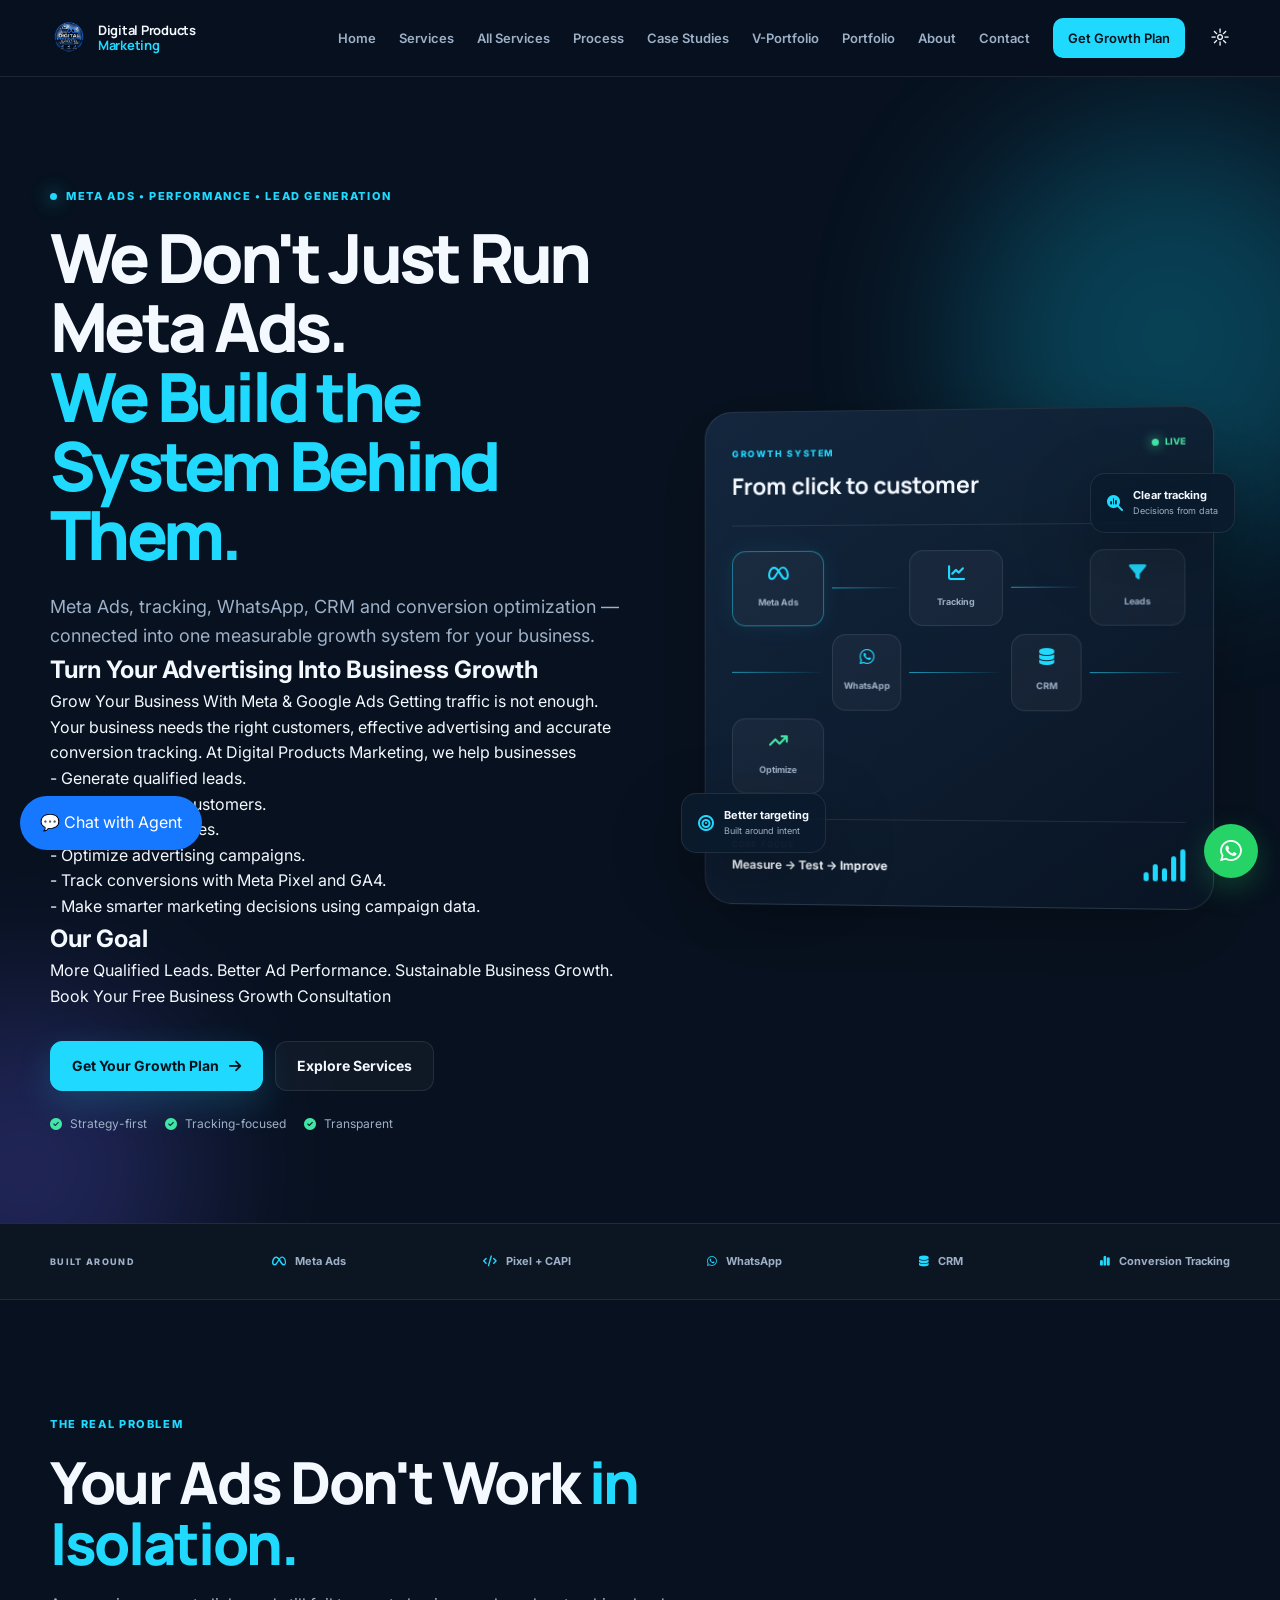
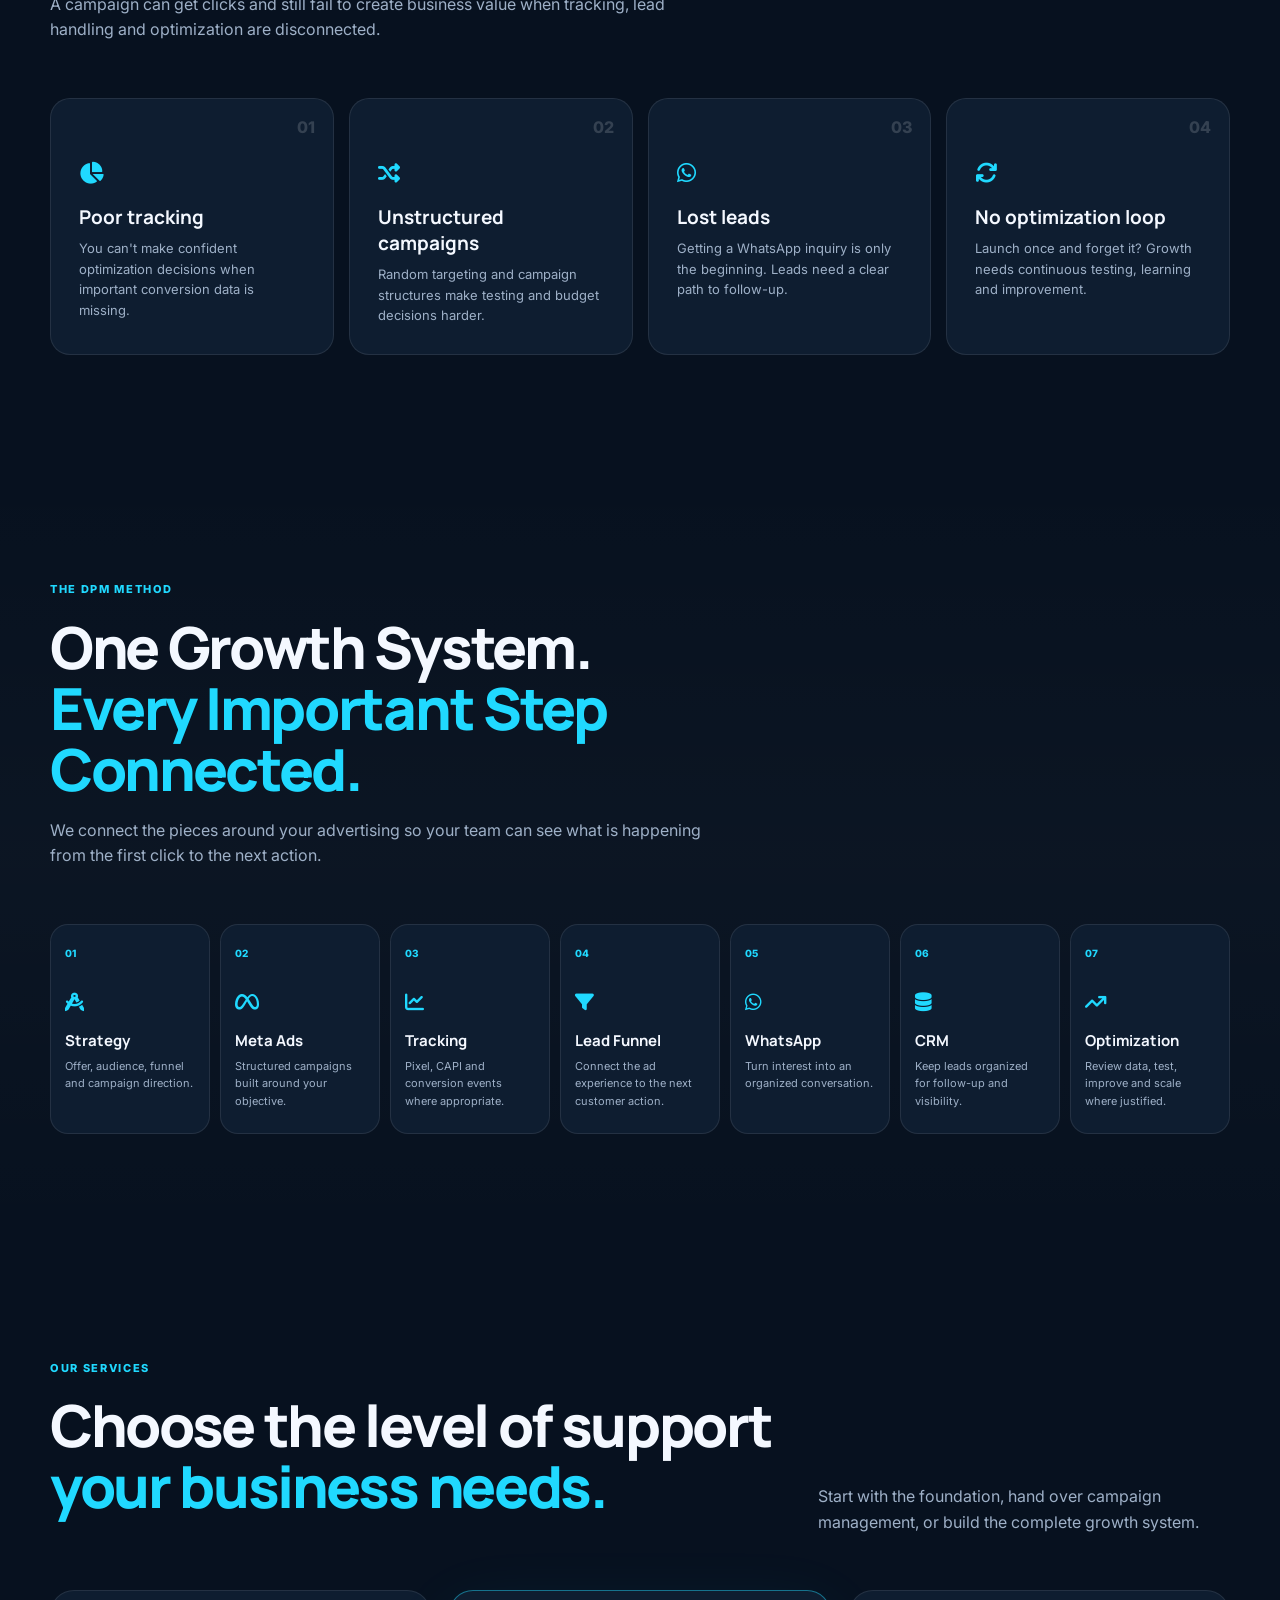
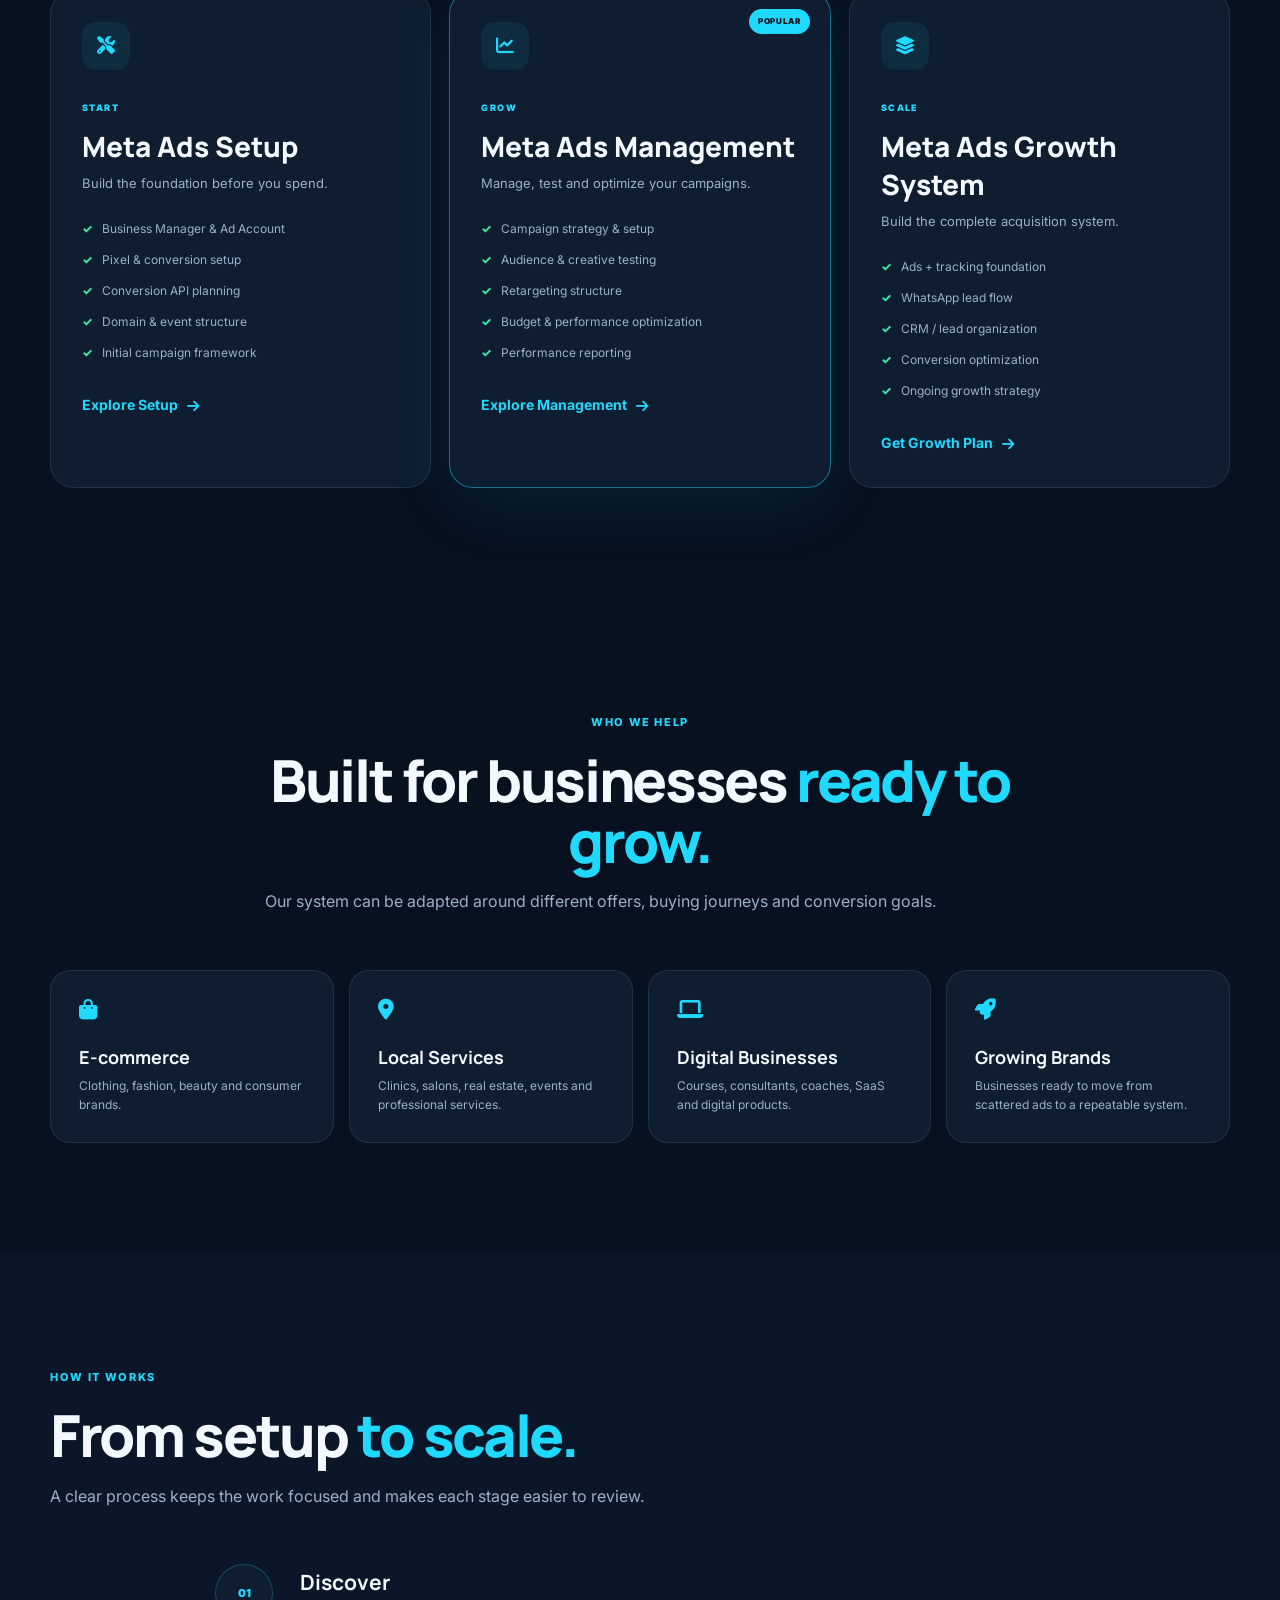
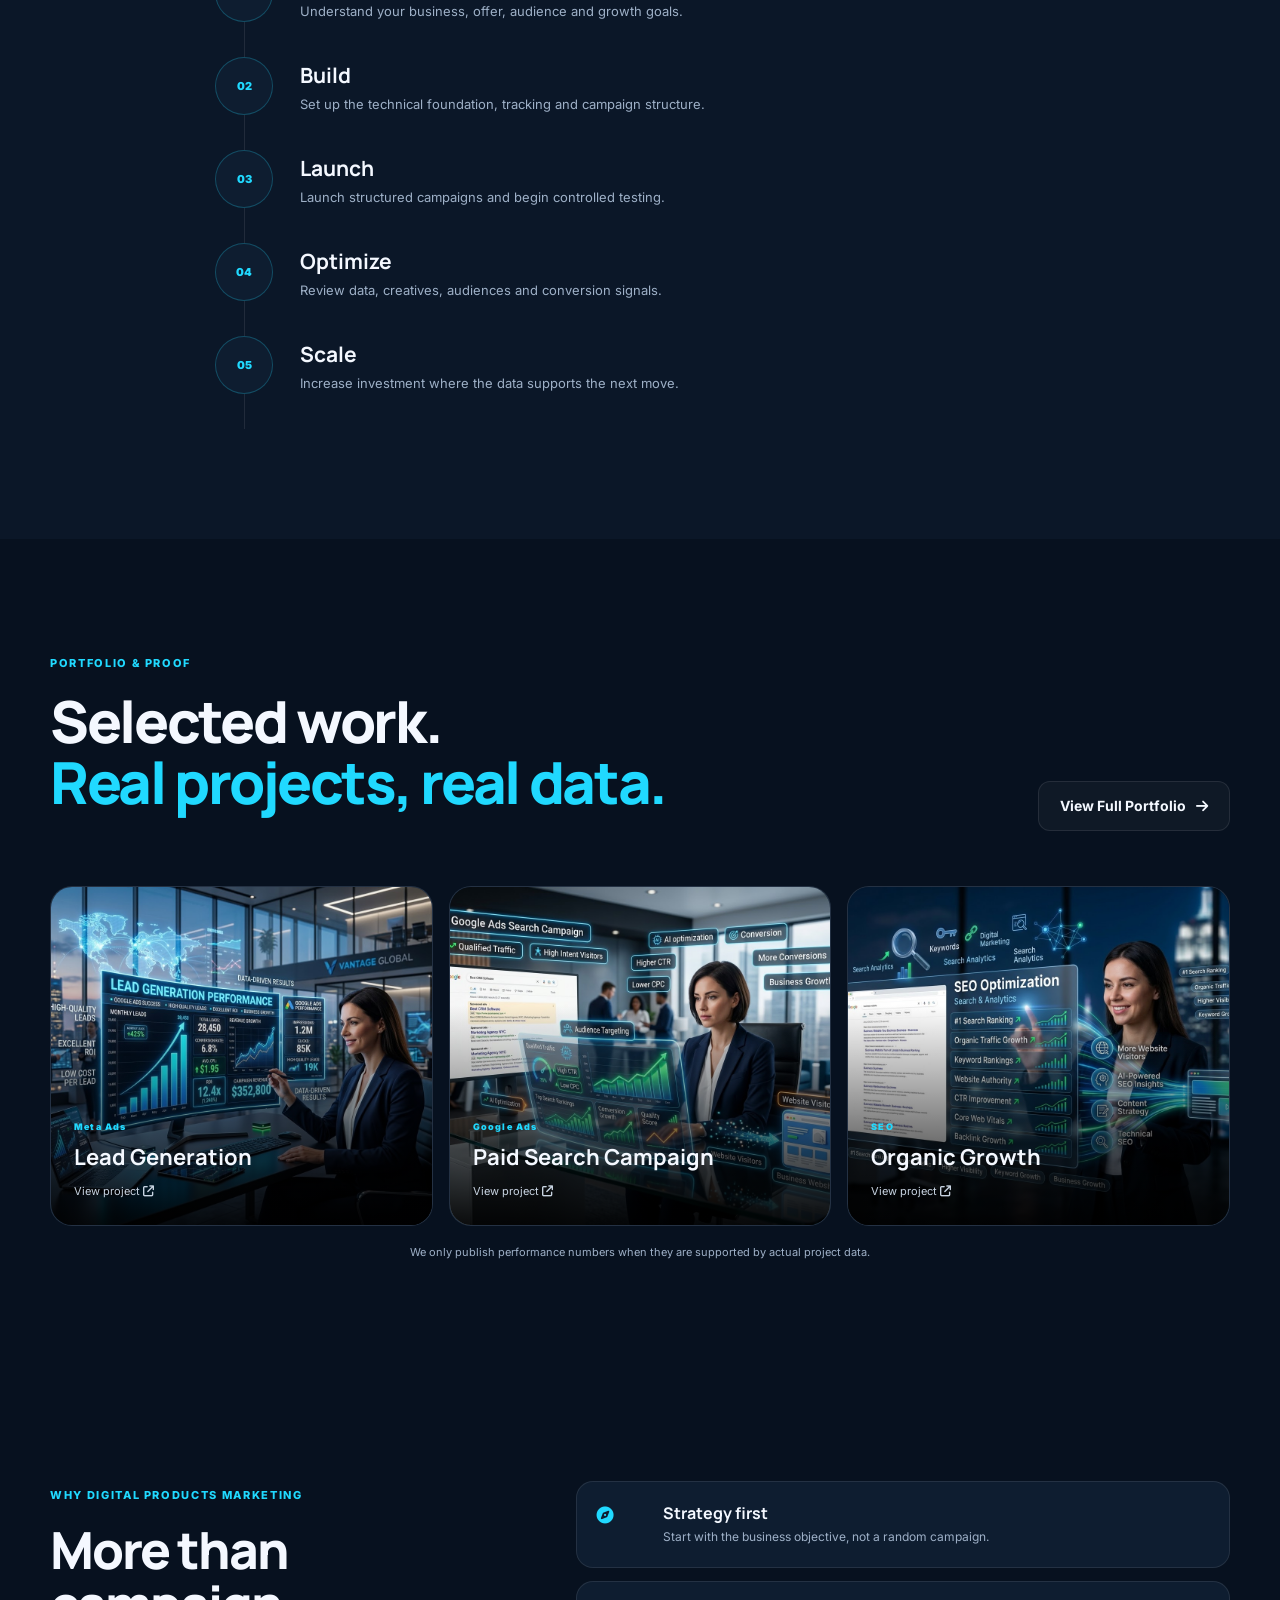
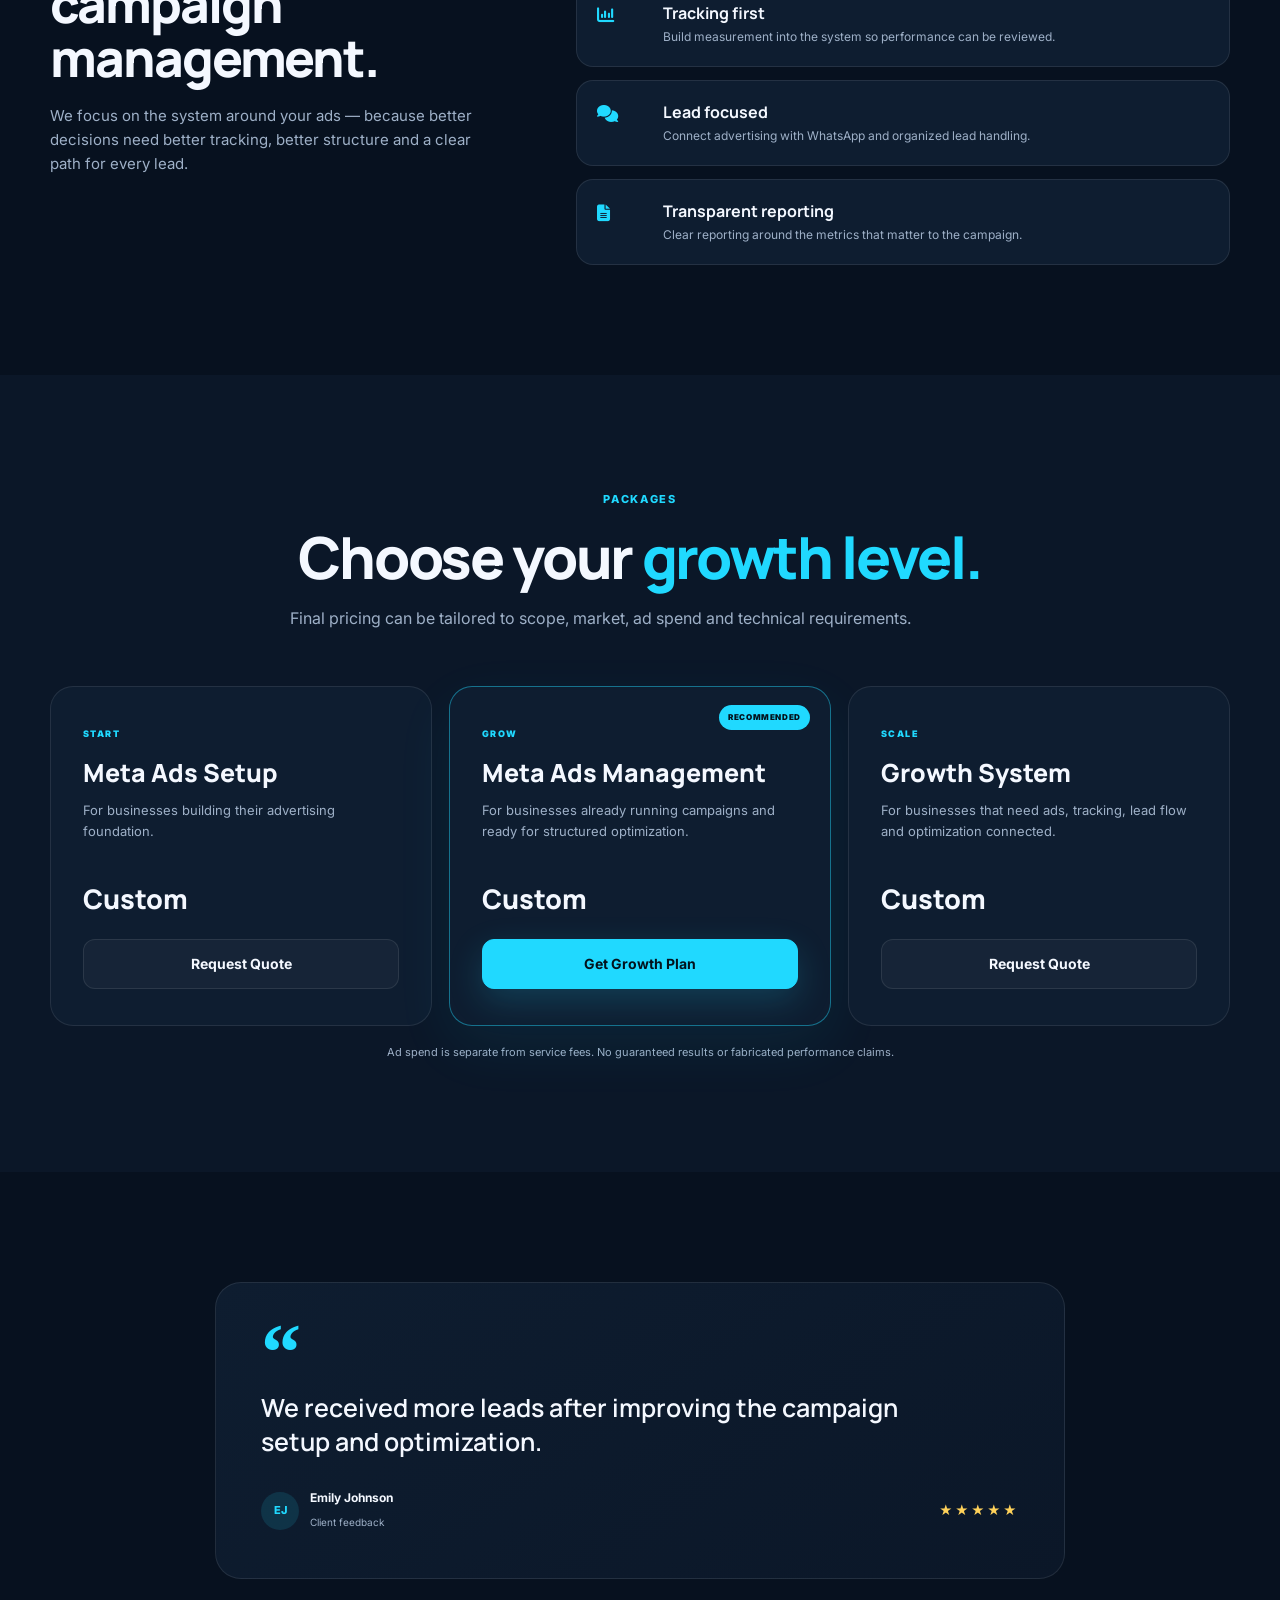
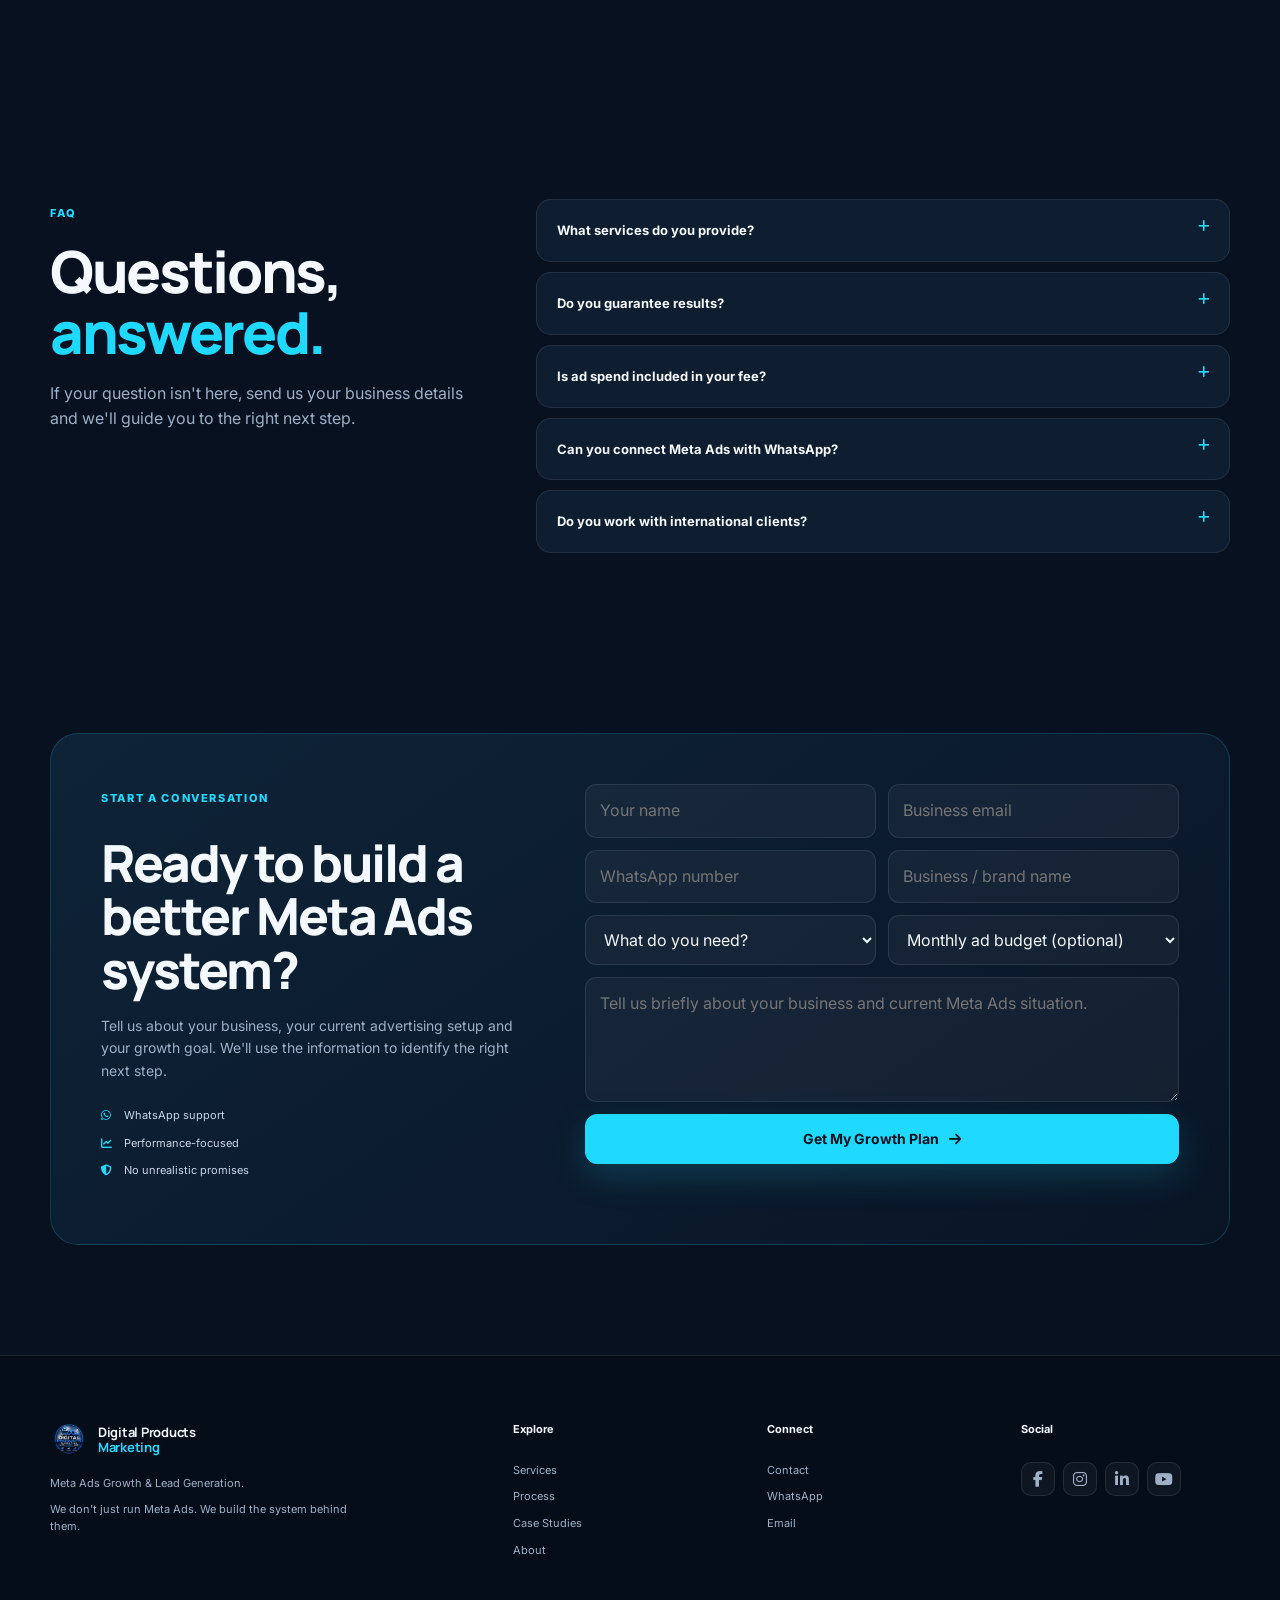
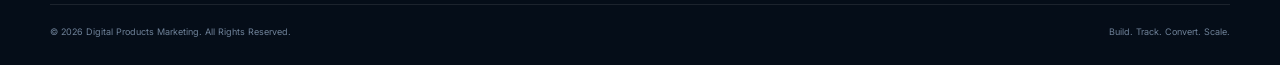
==== commit ff9d054d: "Move AI chat button and window 25px down Adjusted the position of the AI chat button and window." ====
--- a/index.html
+++ b/index.html
@@ -499,7 +499,7 @@
 <style>
 #ai-chat-button {
   position: fixed;
-  bottom: 25px;
+  bottom: 50px;
   left: 20px;
   right: auto;
   background: #1677ff;
@@ -512,7 +512,7 @@
 #ai-chat-window {
   display: none;
   position: fixed;
-  bottom: 25px;
+  bottom: 50px;
   left: 20px;
   right: auto;
   width: 320px;
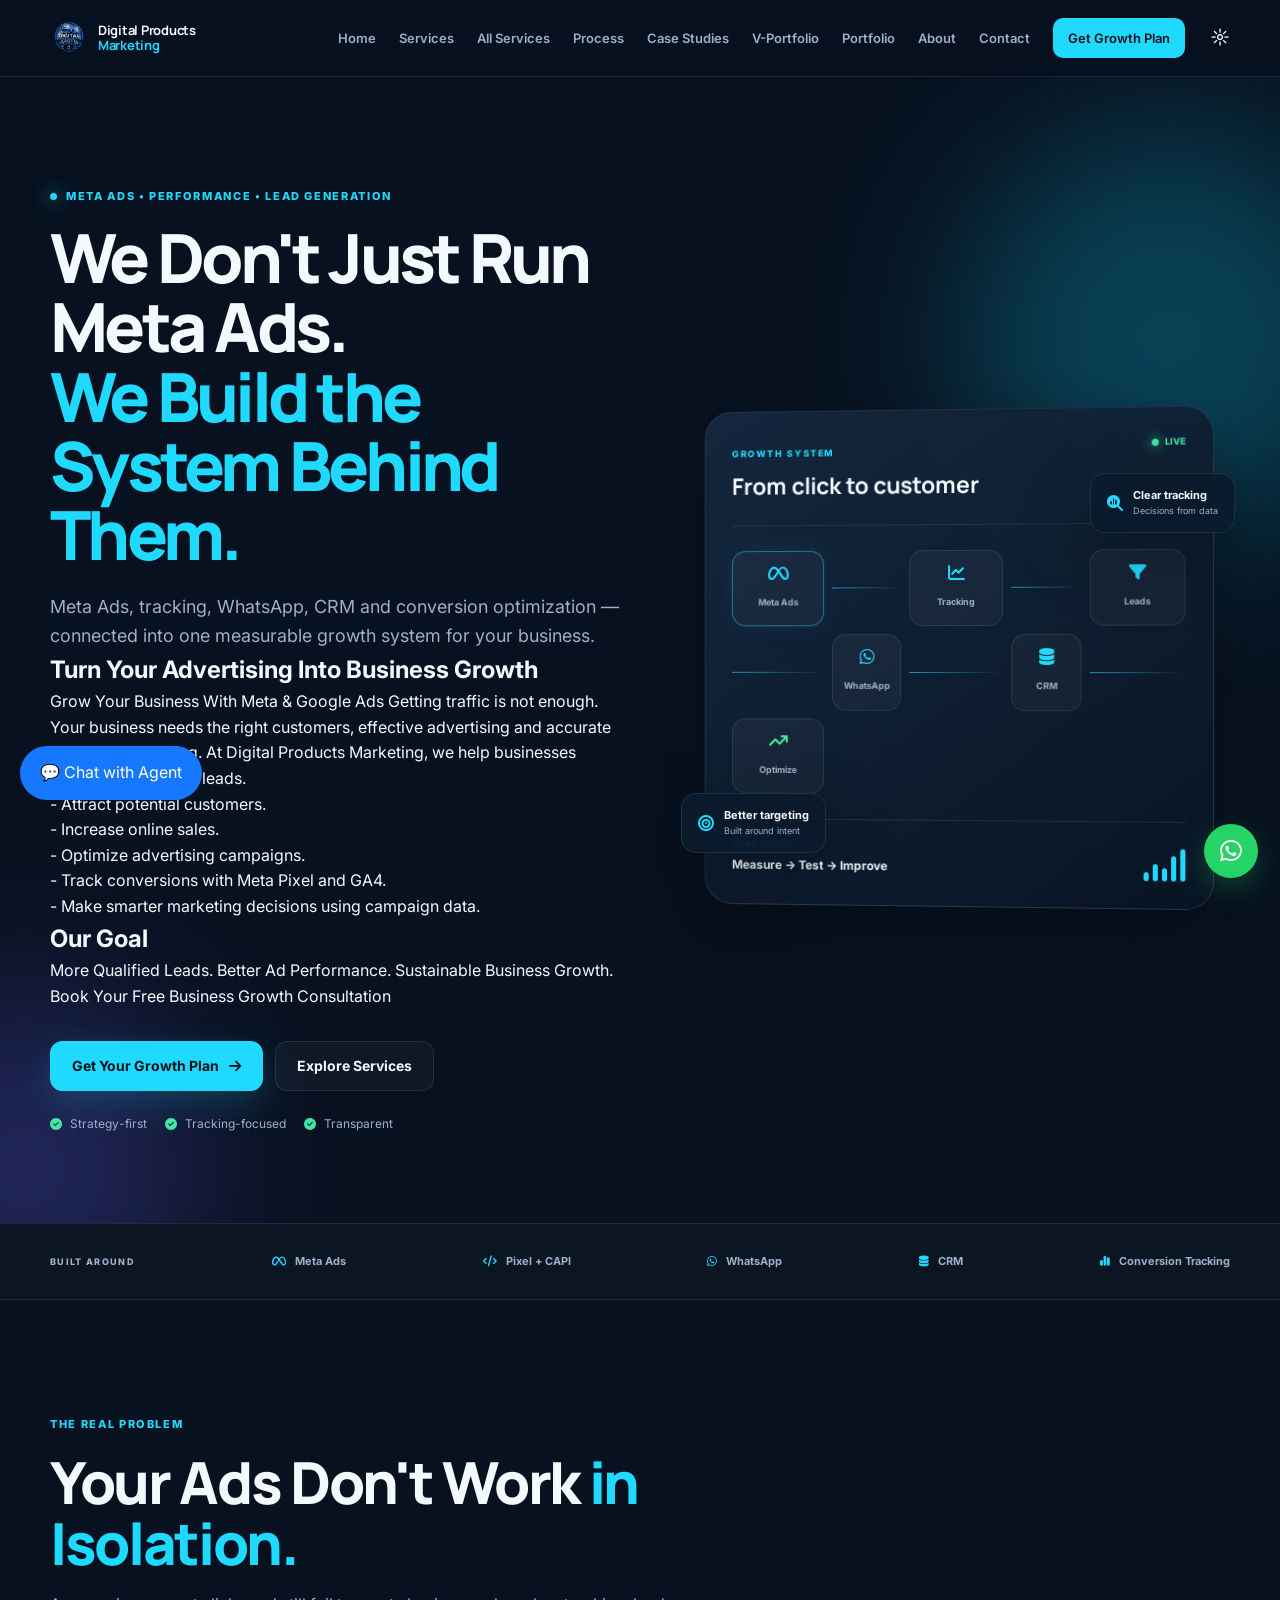
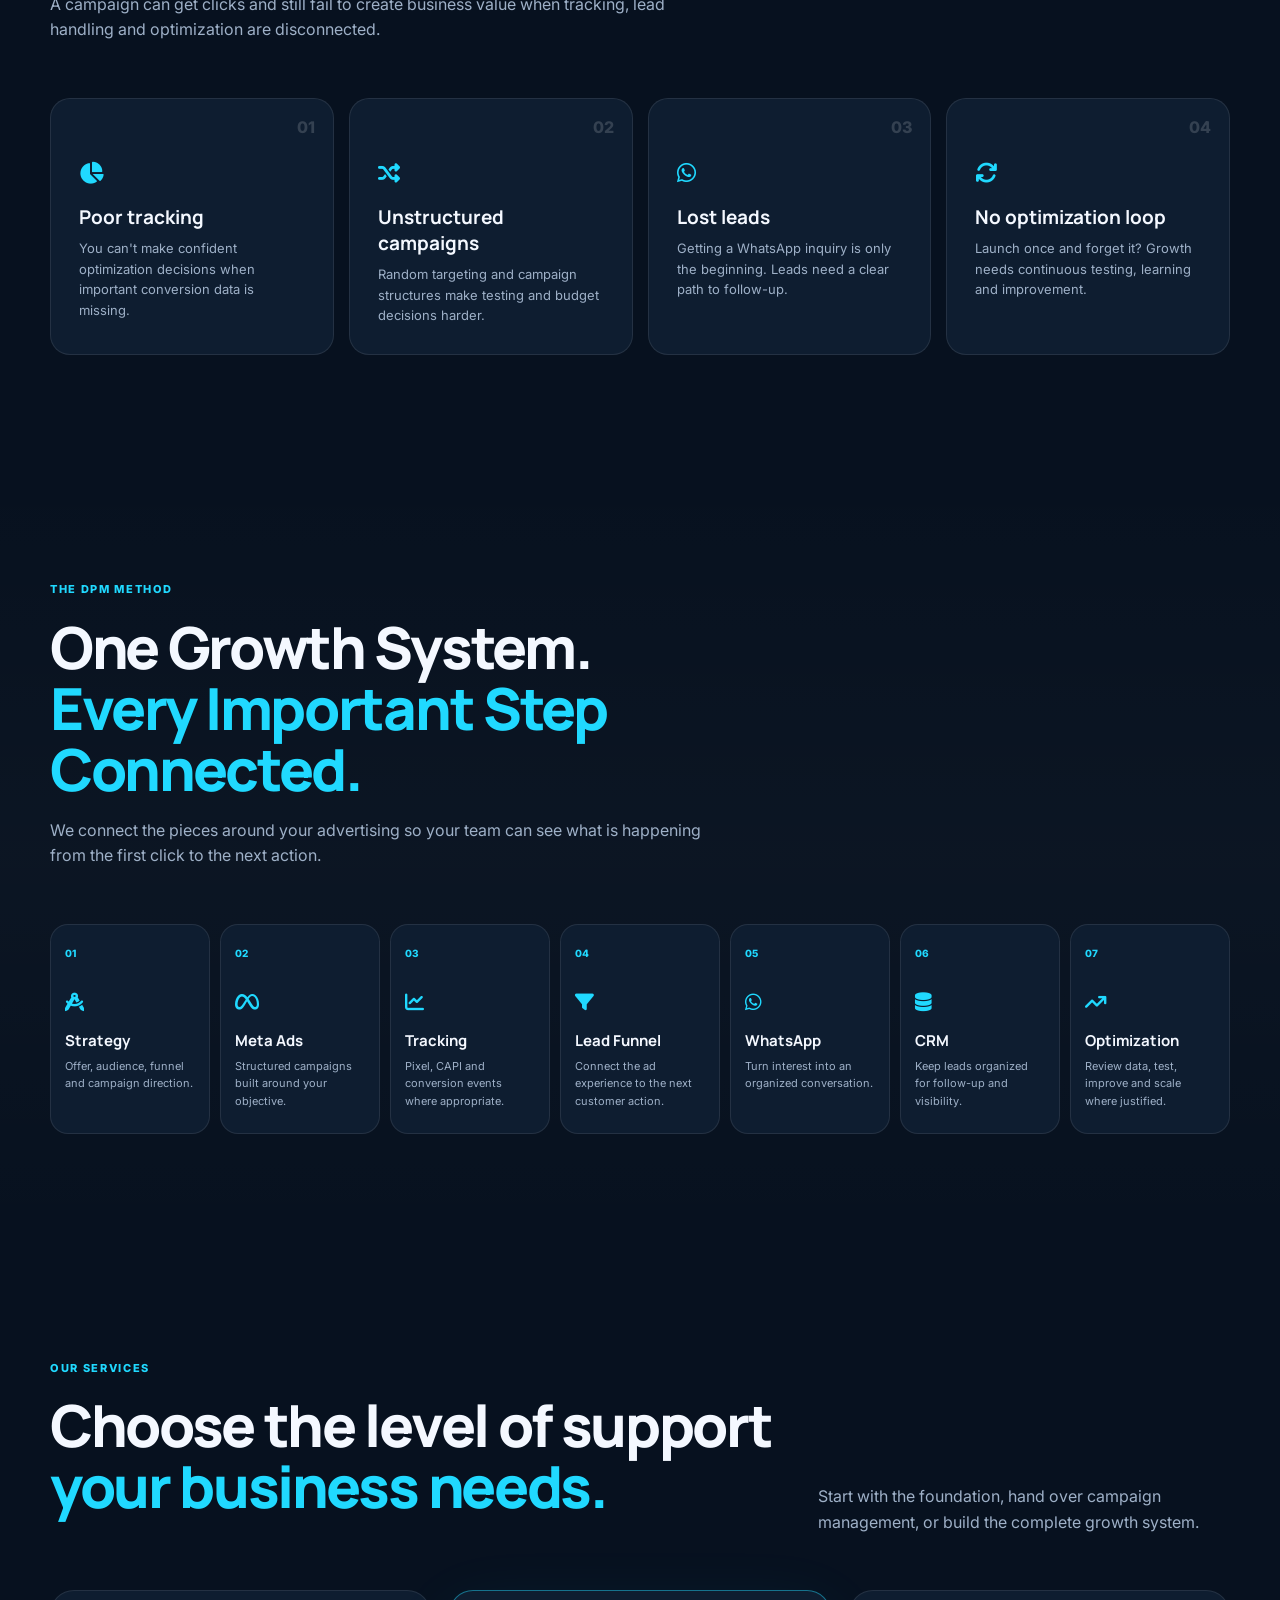
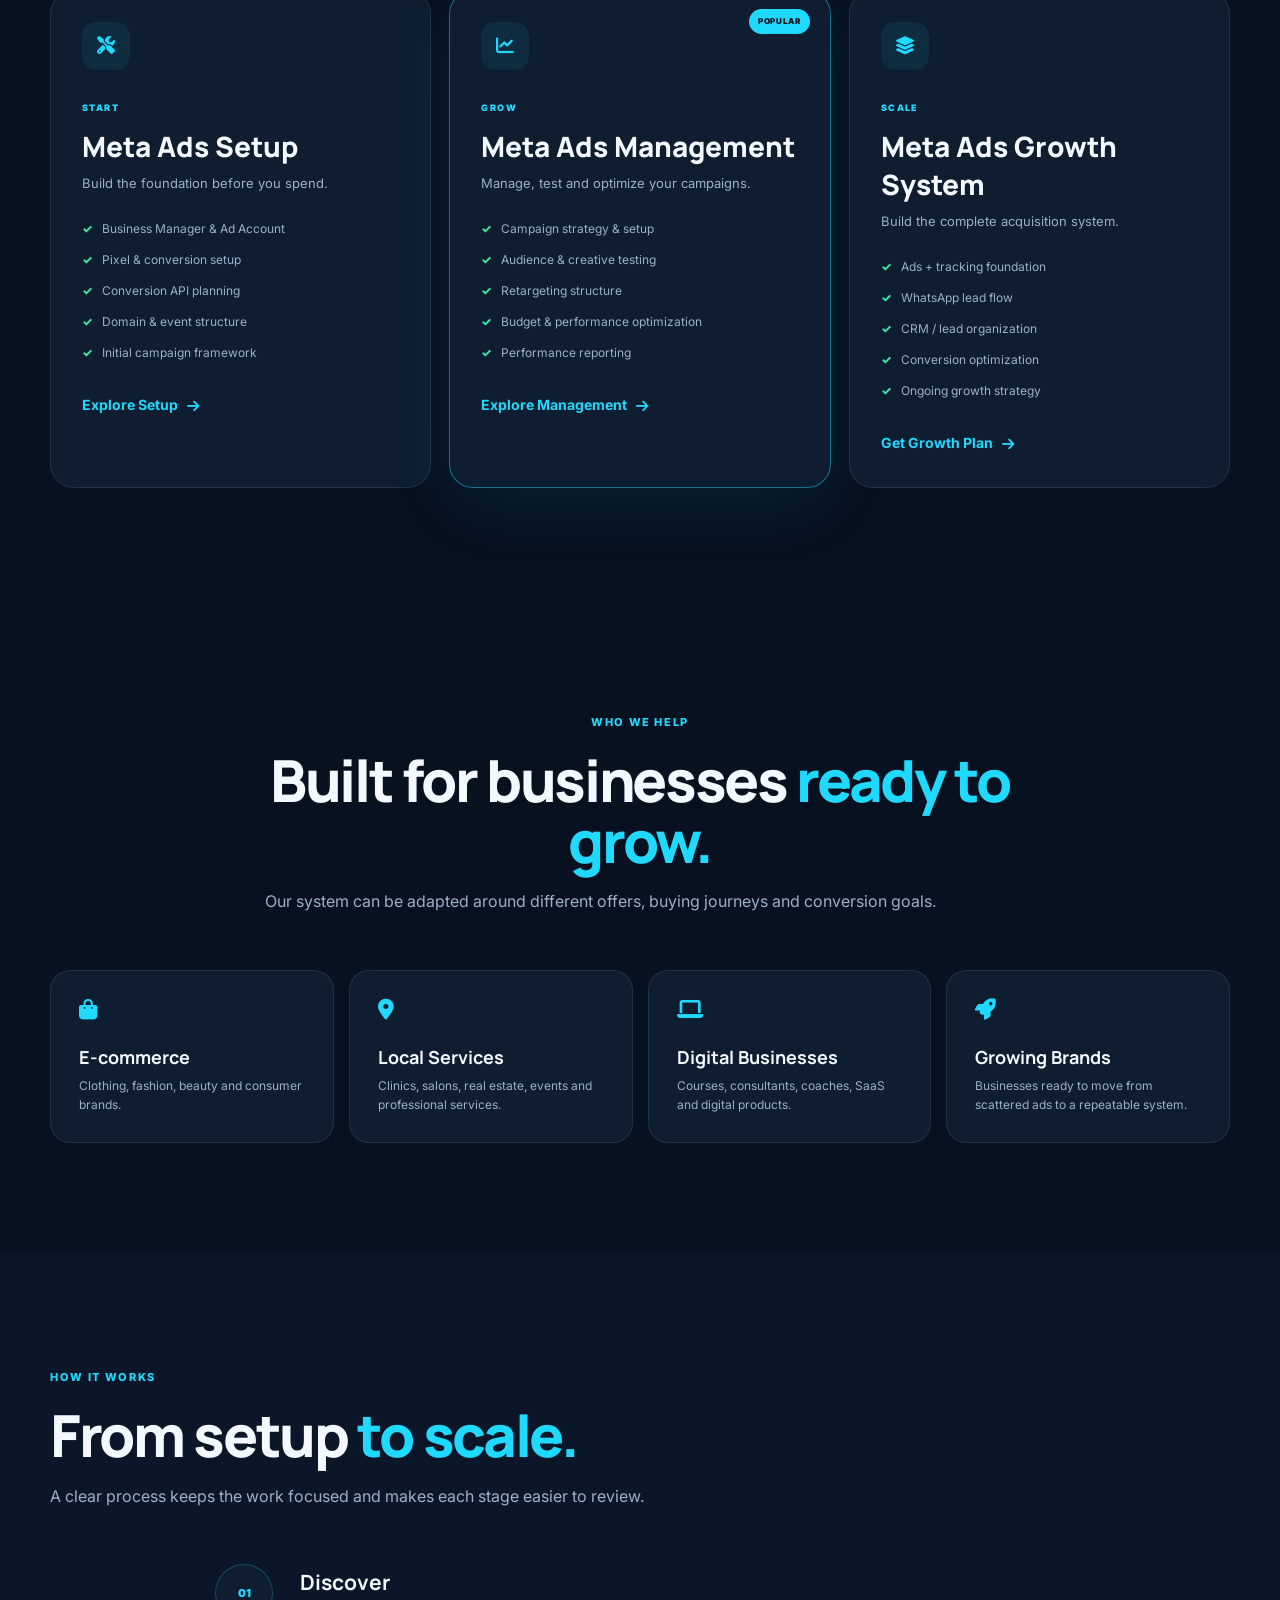
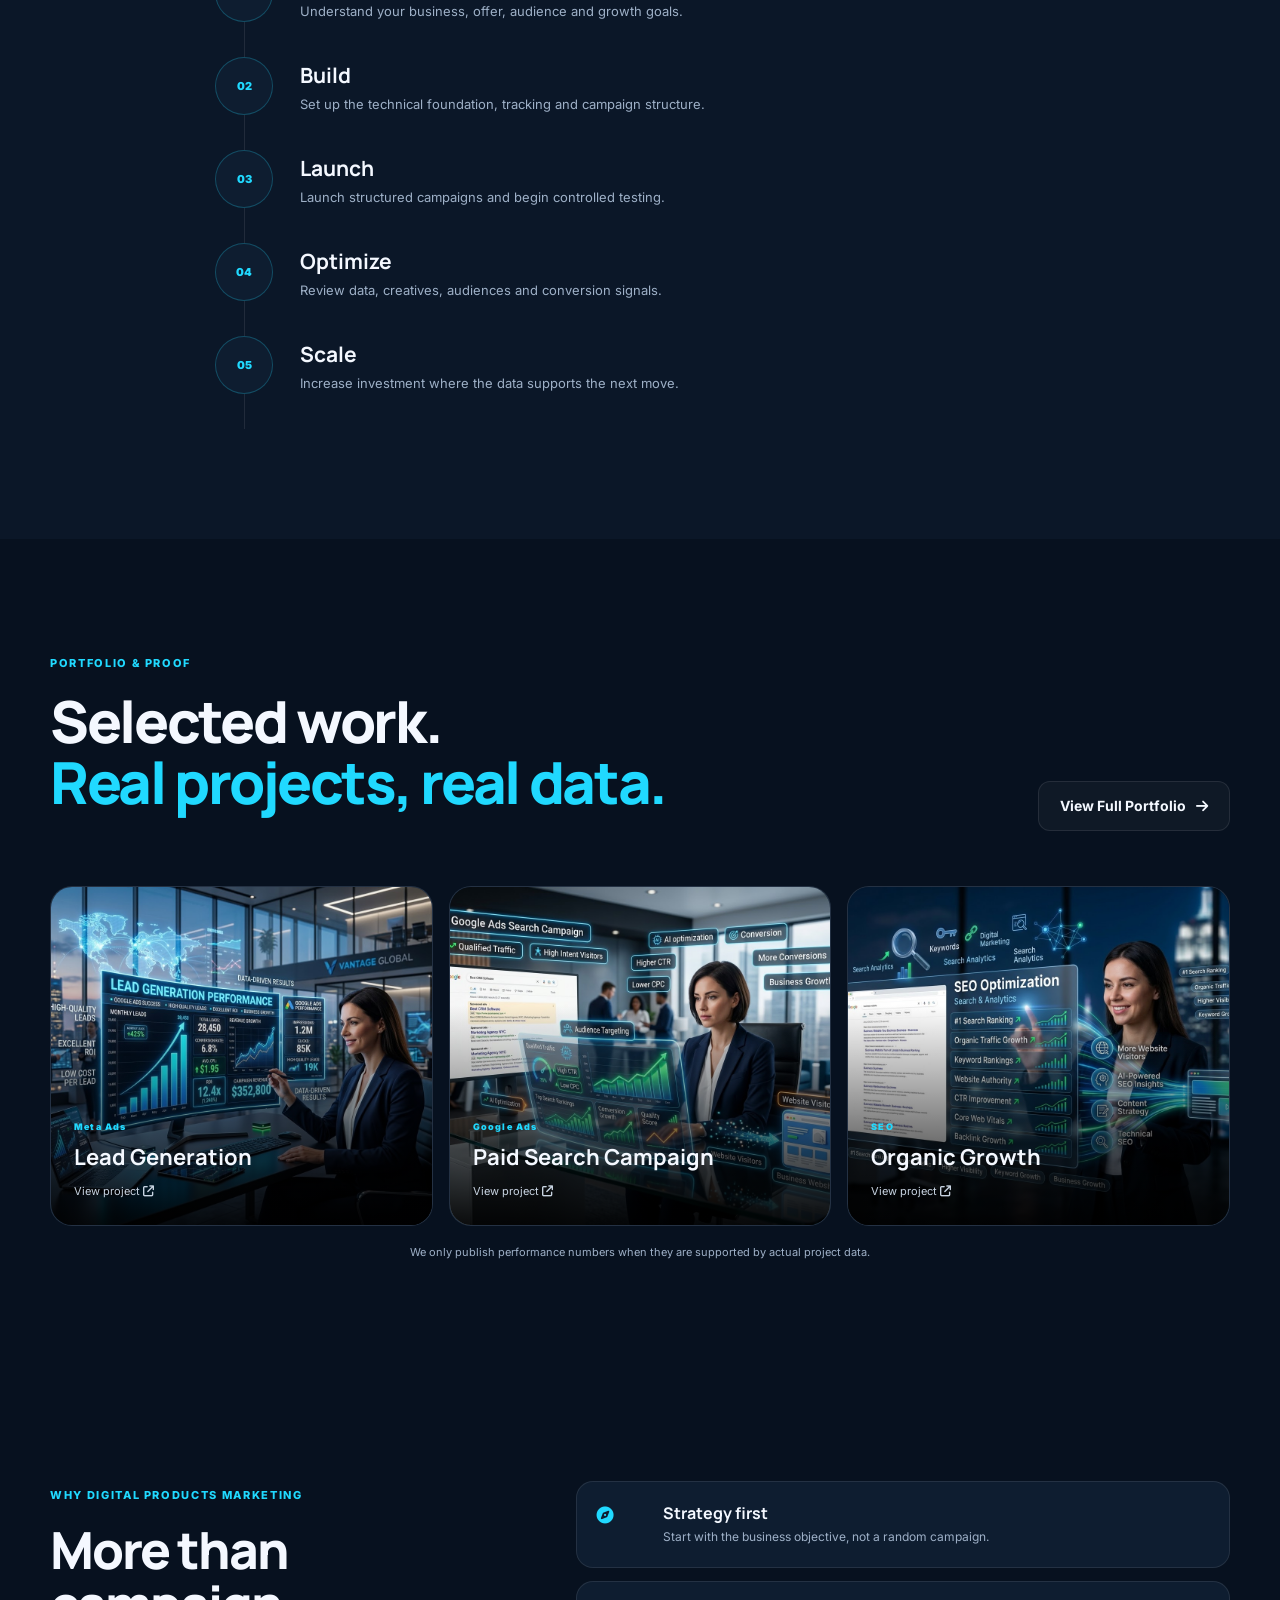
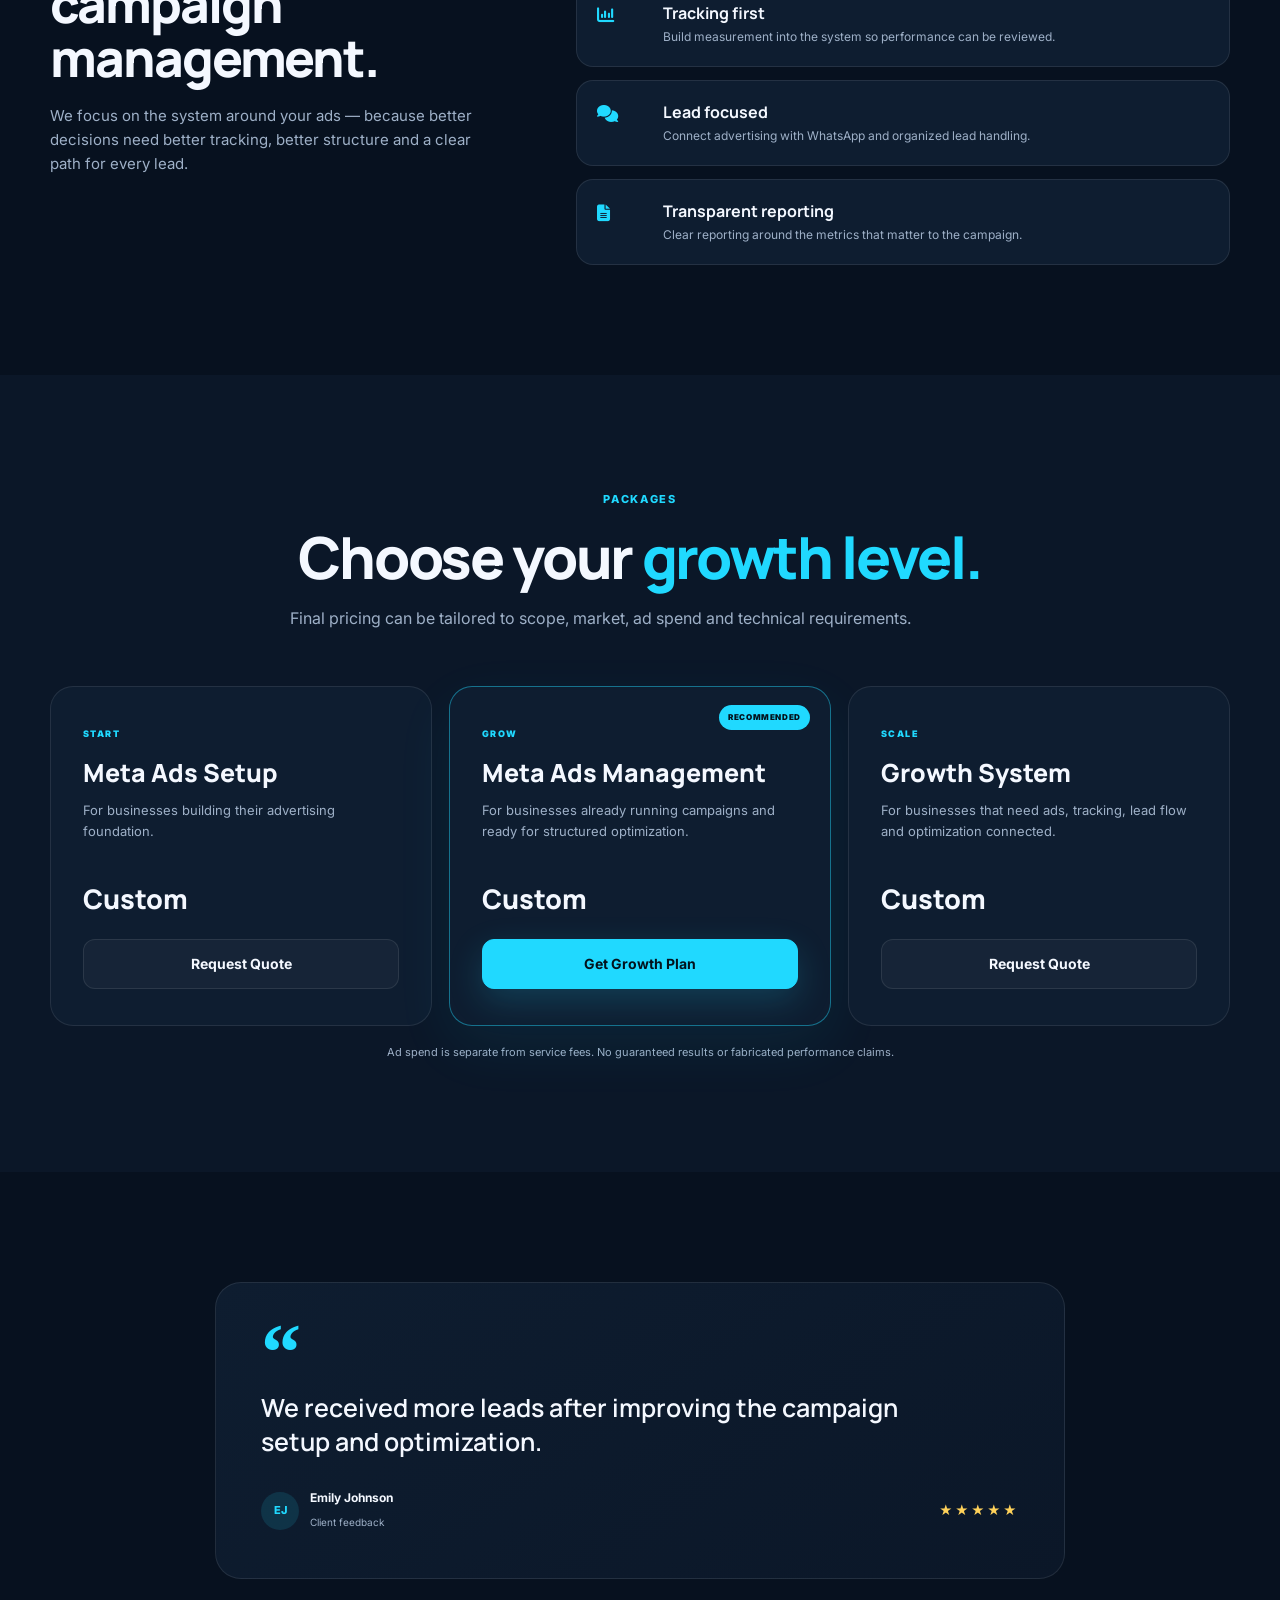
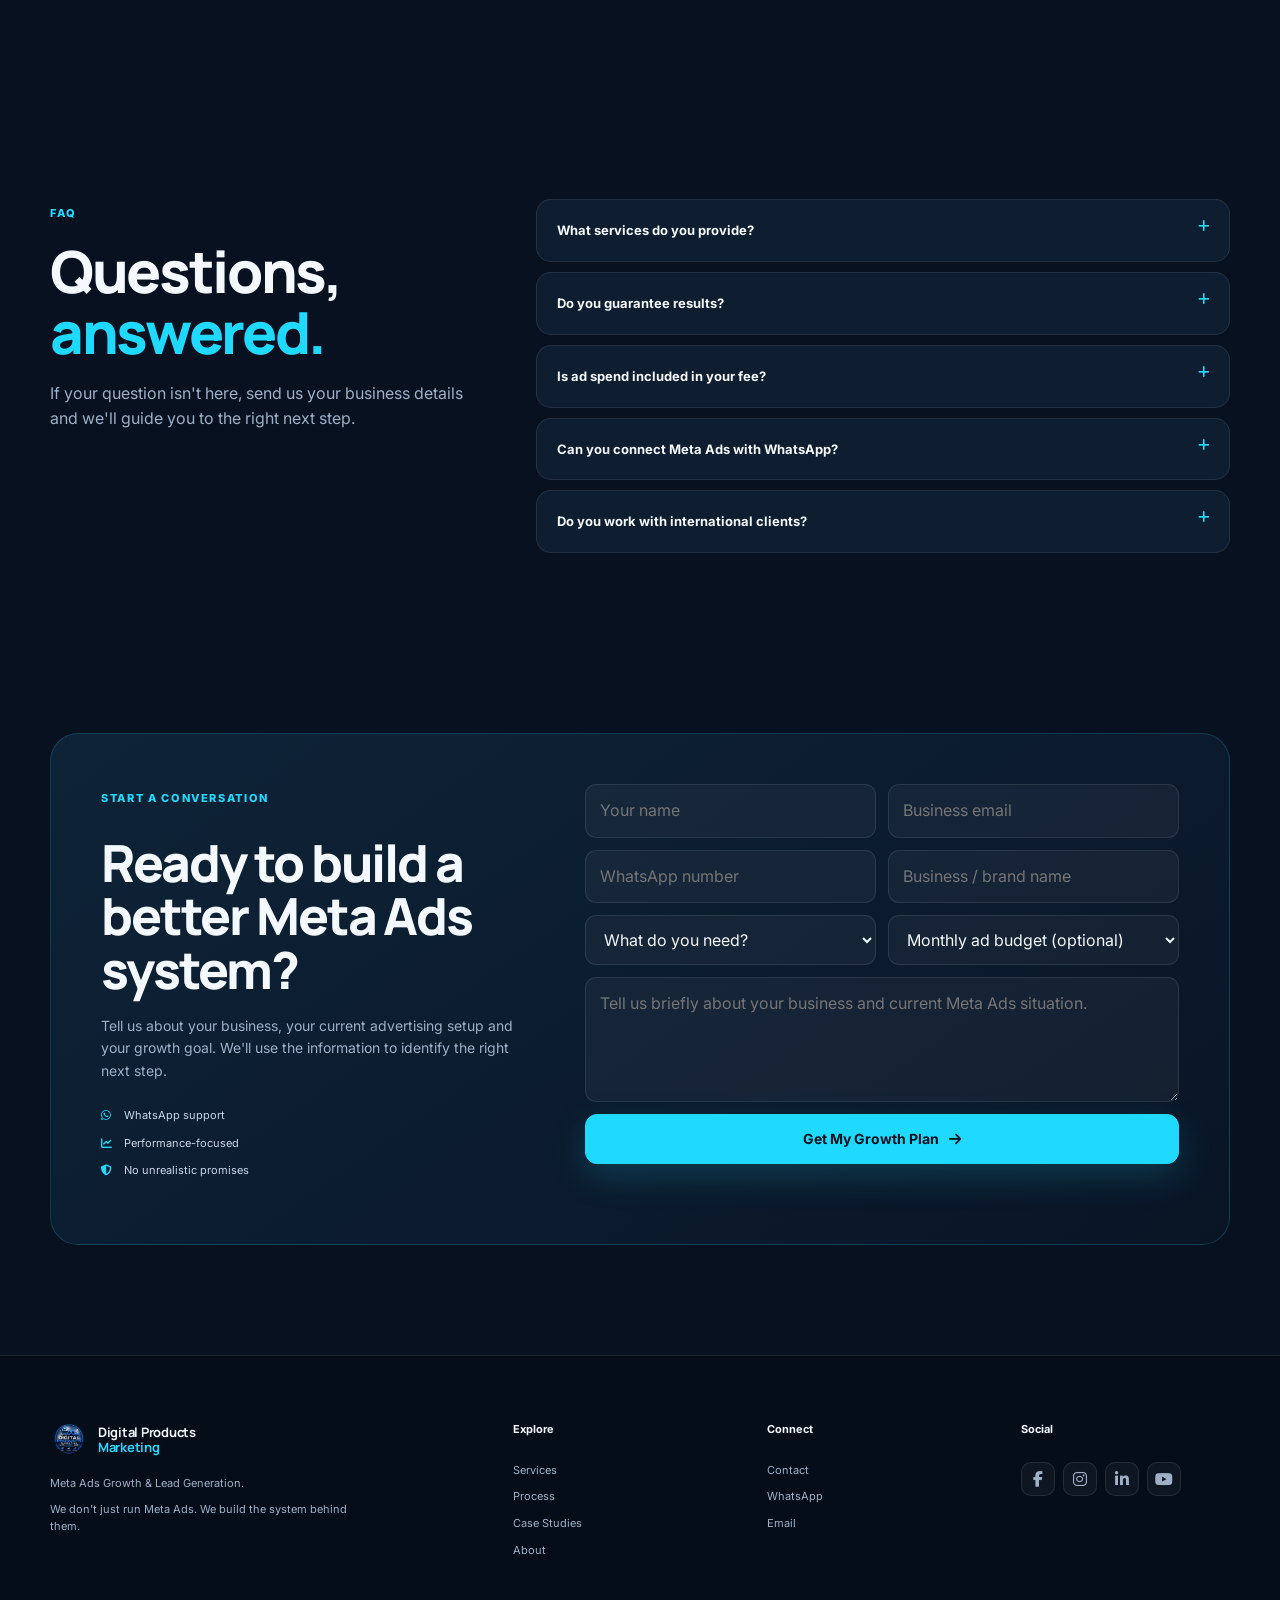
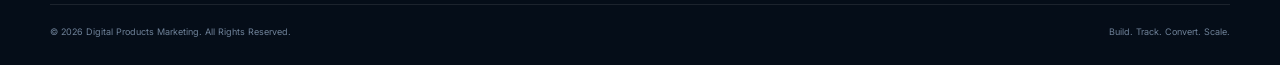
==== commit 82ff1ef1: "Move AI chat button and window 50px higher Adjusted the position of the AI chat button and window." ====
--- a/index.html
+++ b/index.html
@@ -499,7 +499,7 @@
 <style>
 #ai-chat-button {
   position: fixed;
-  bottom: 50px;
+  bottom: 100px;
   left: 20px;
   right: auto;
   background: #1677ff;
@@ -512,7 +512,7 @@
 #ai-chat-window {
   display: none;
   position: fixed;
-  bottom: 50px;
+  bottom: 100px;
   left: 20px;
   right: auto;
   width: 320px;
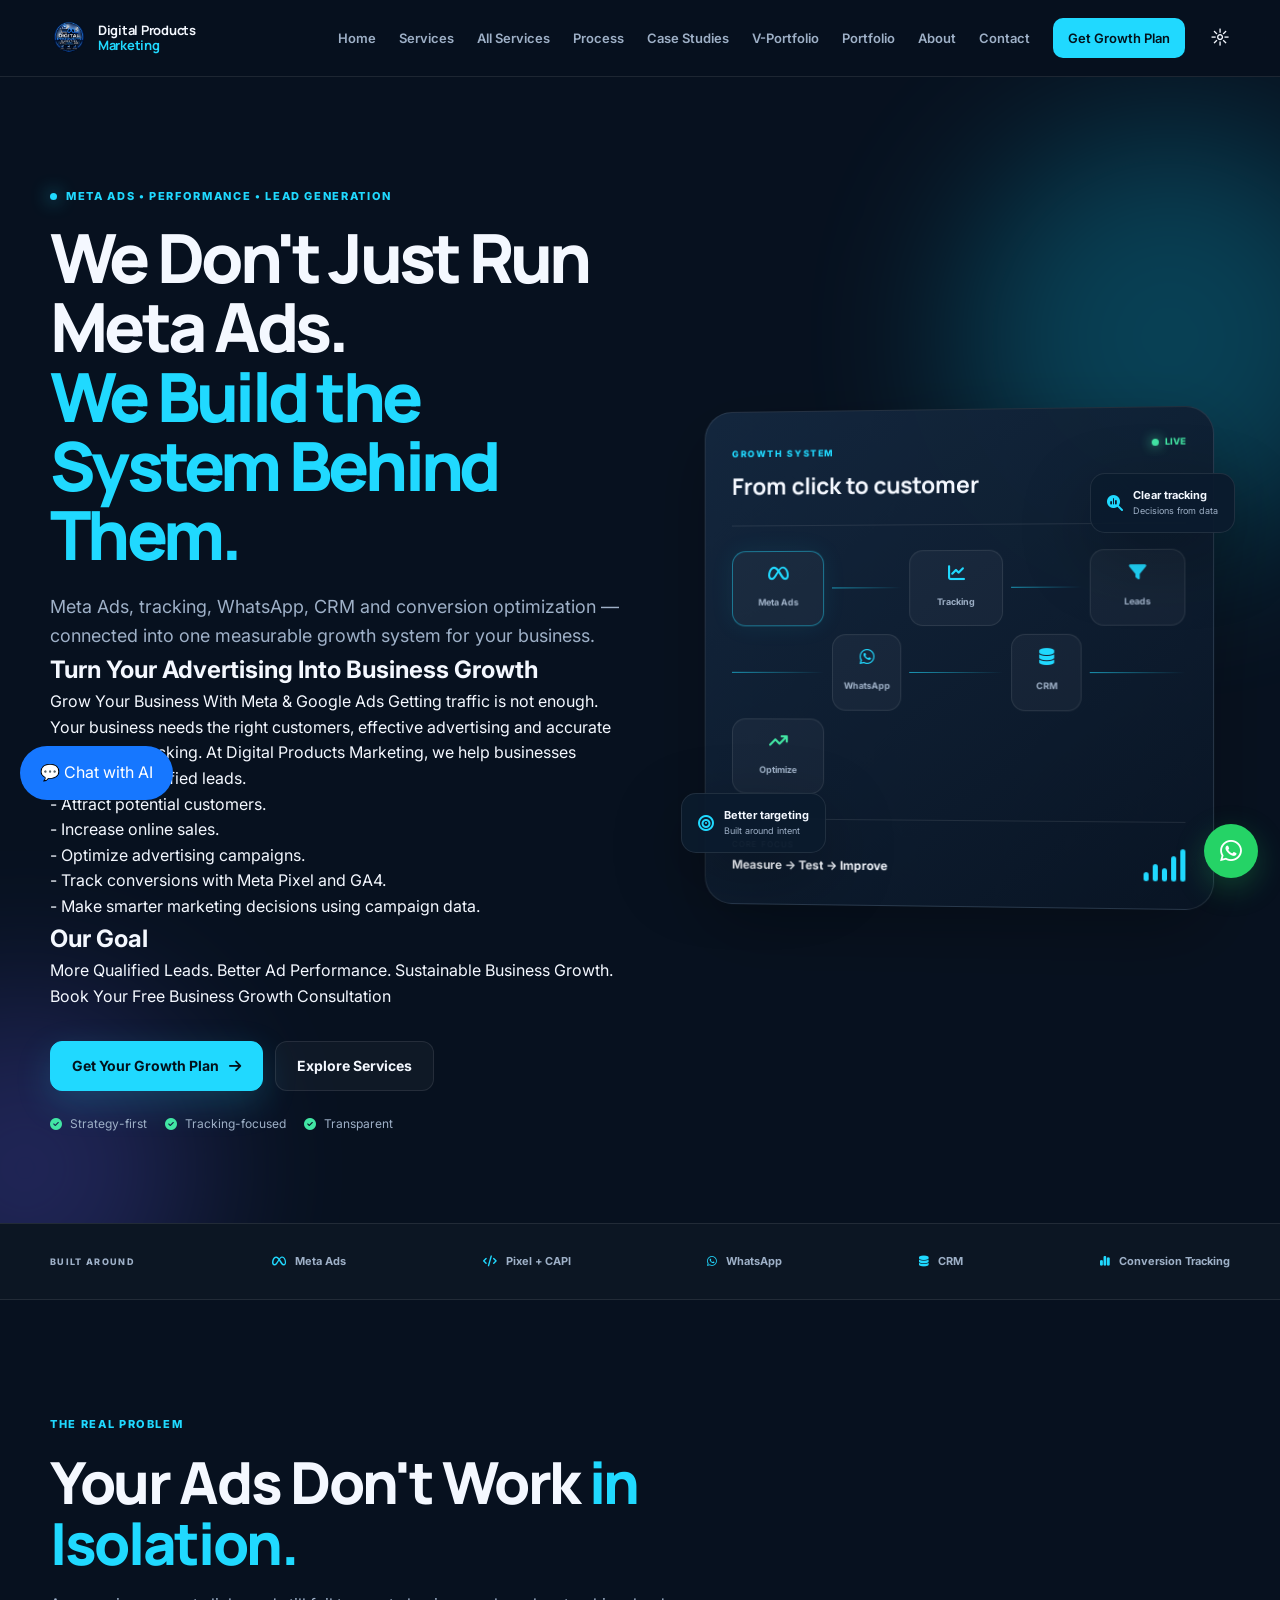
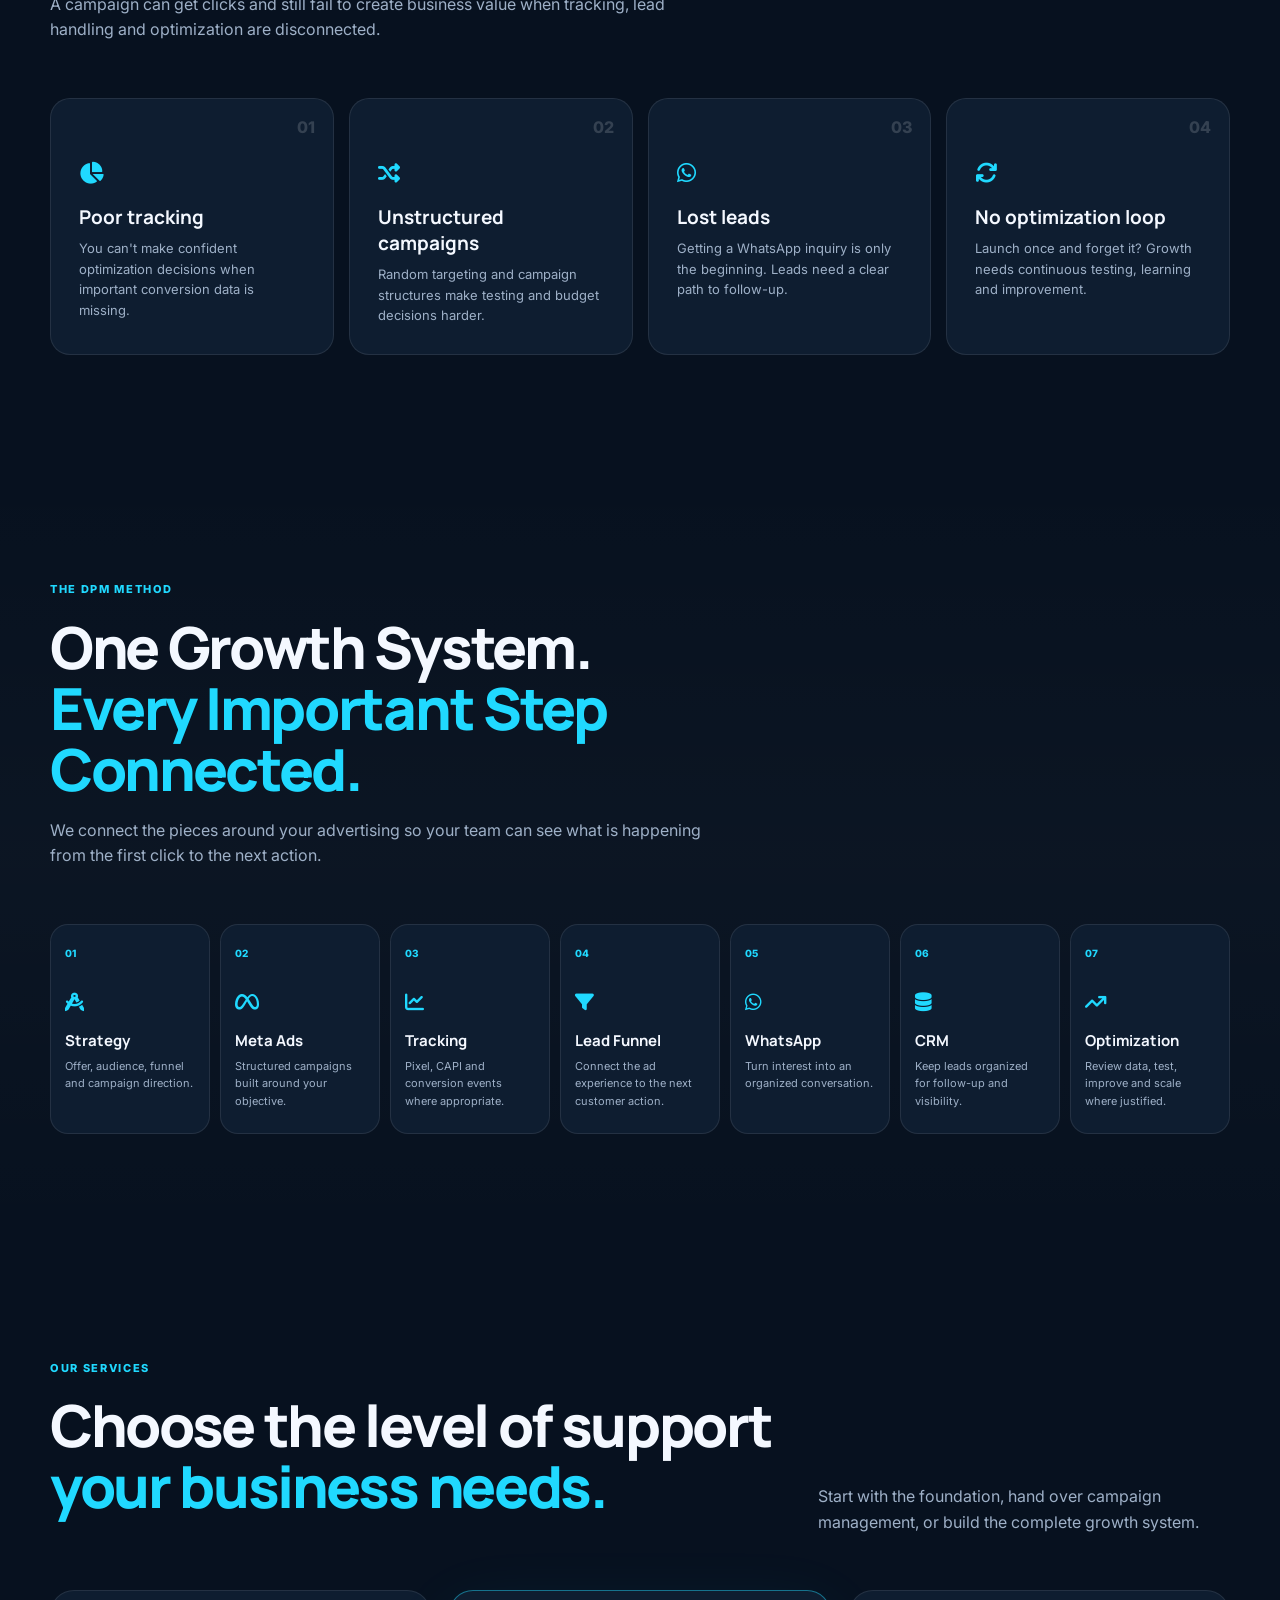
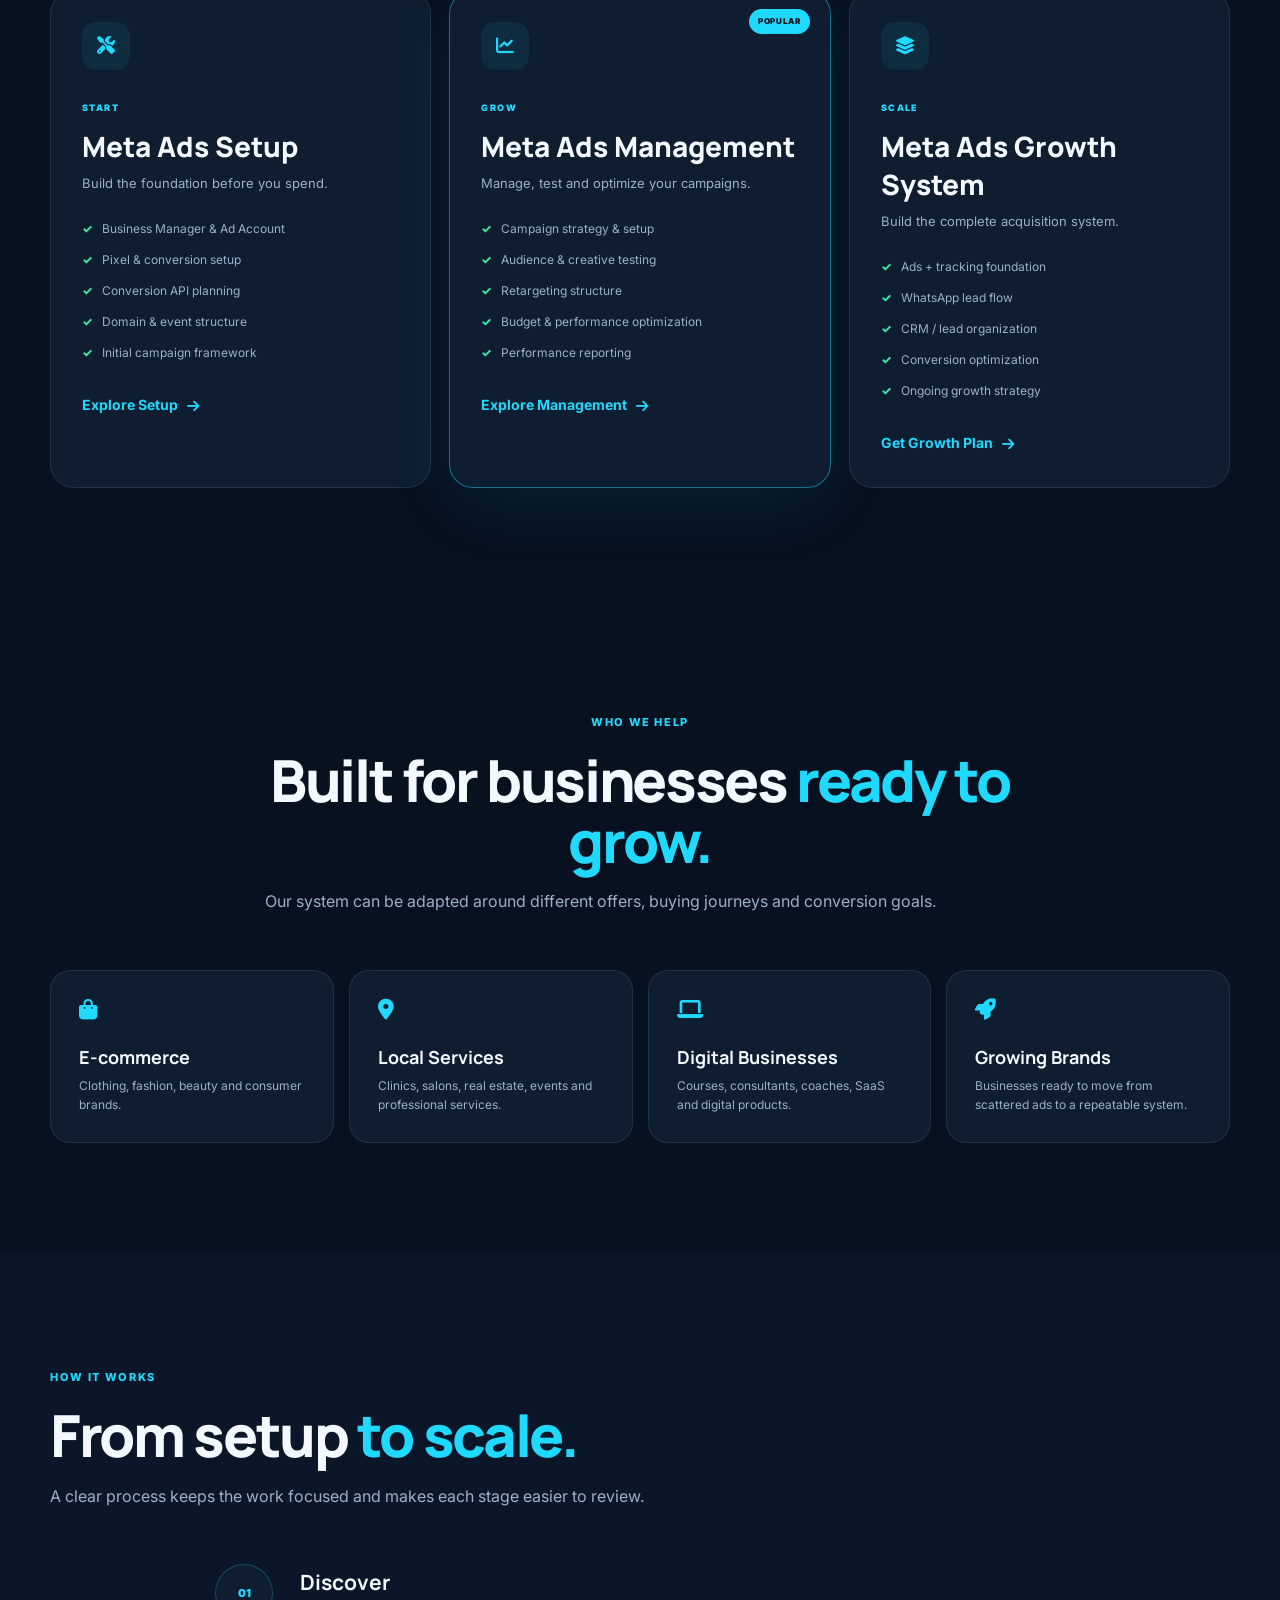
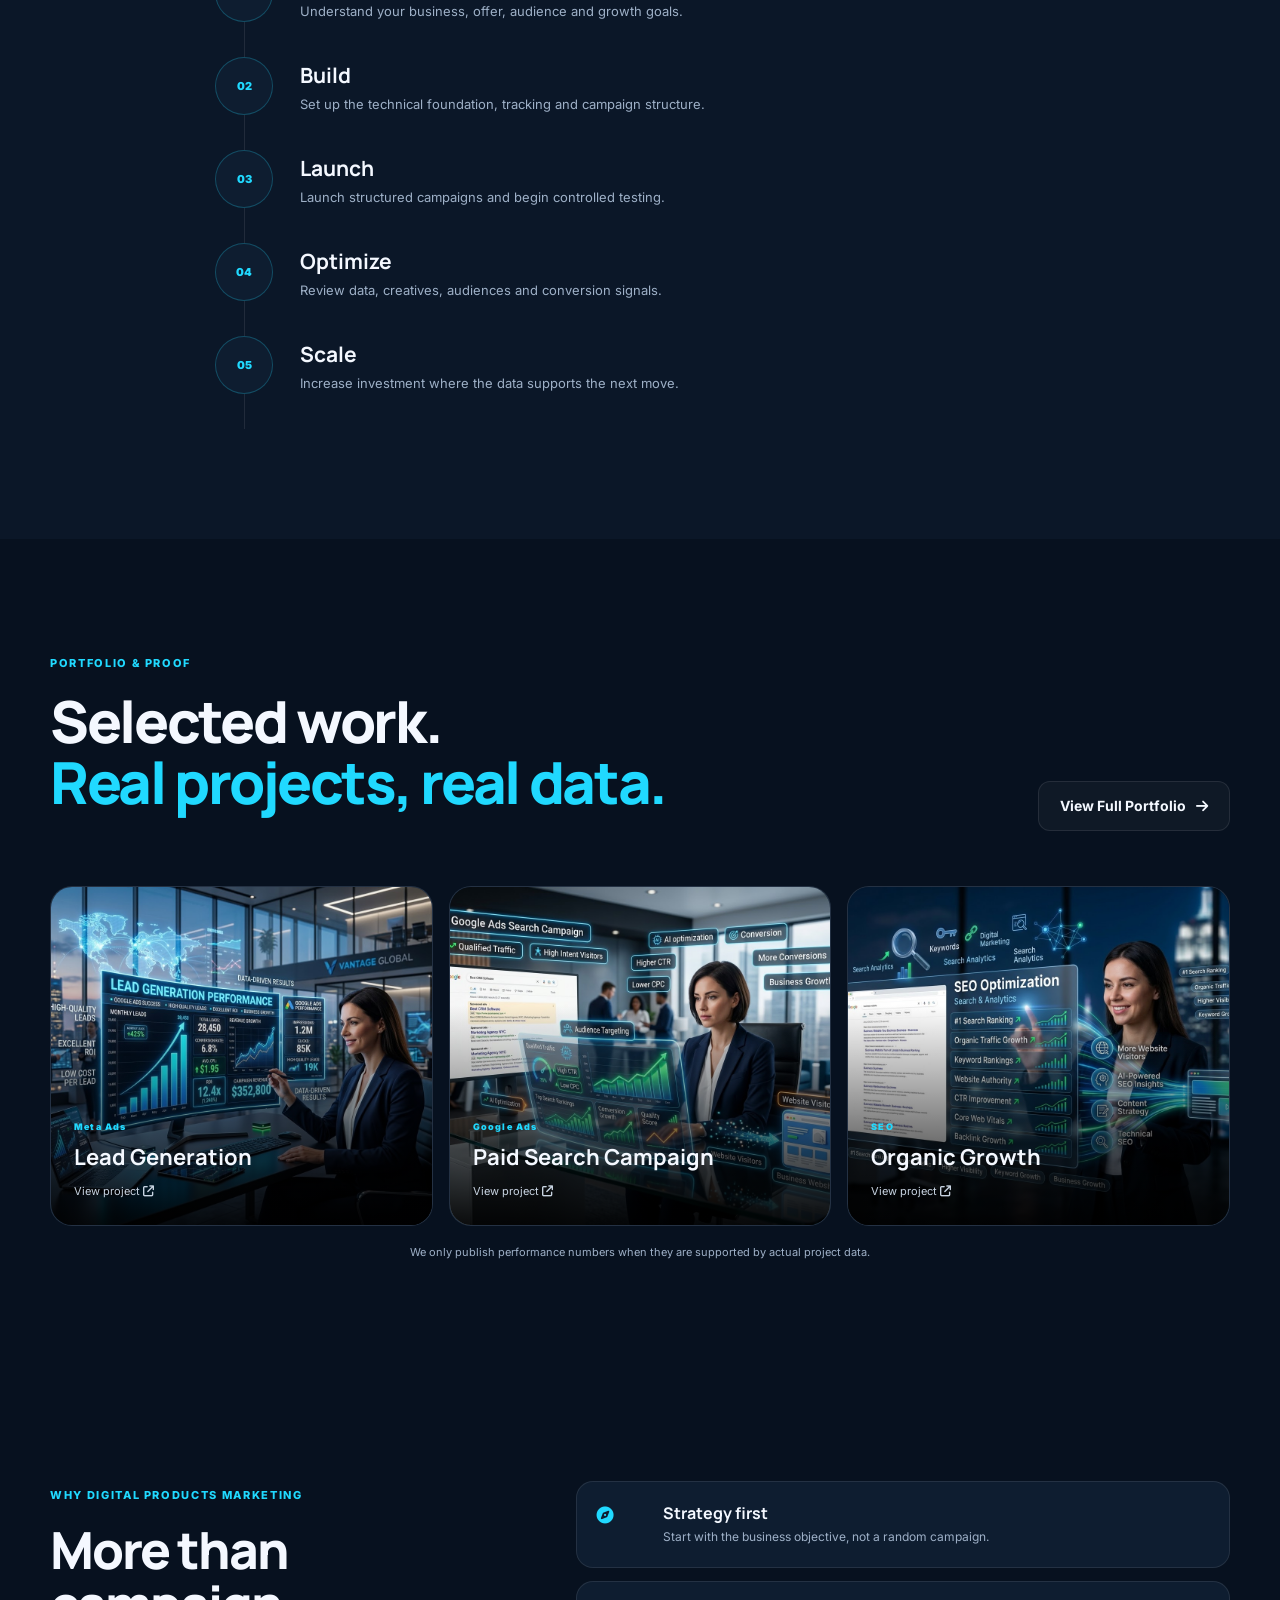
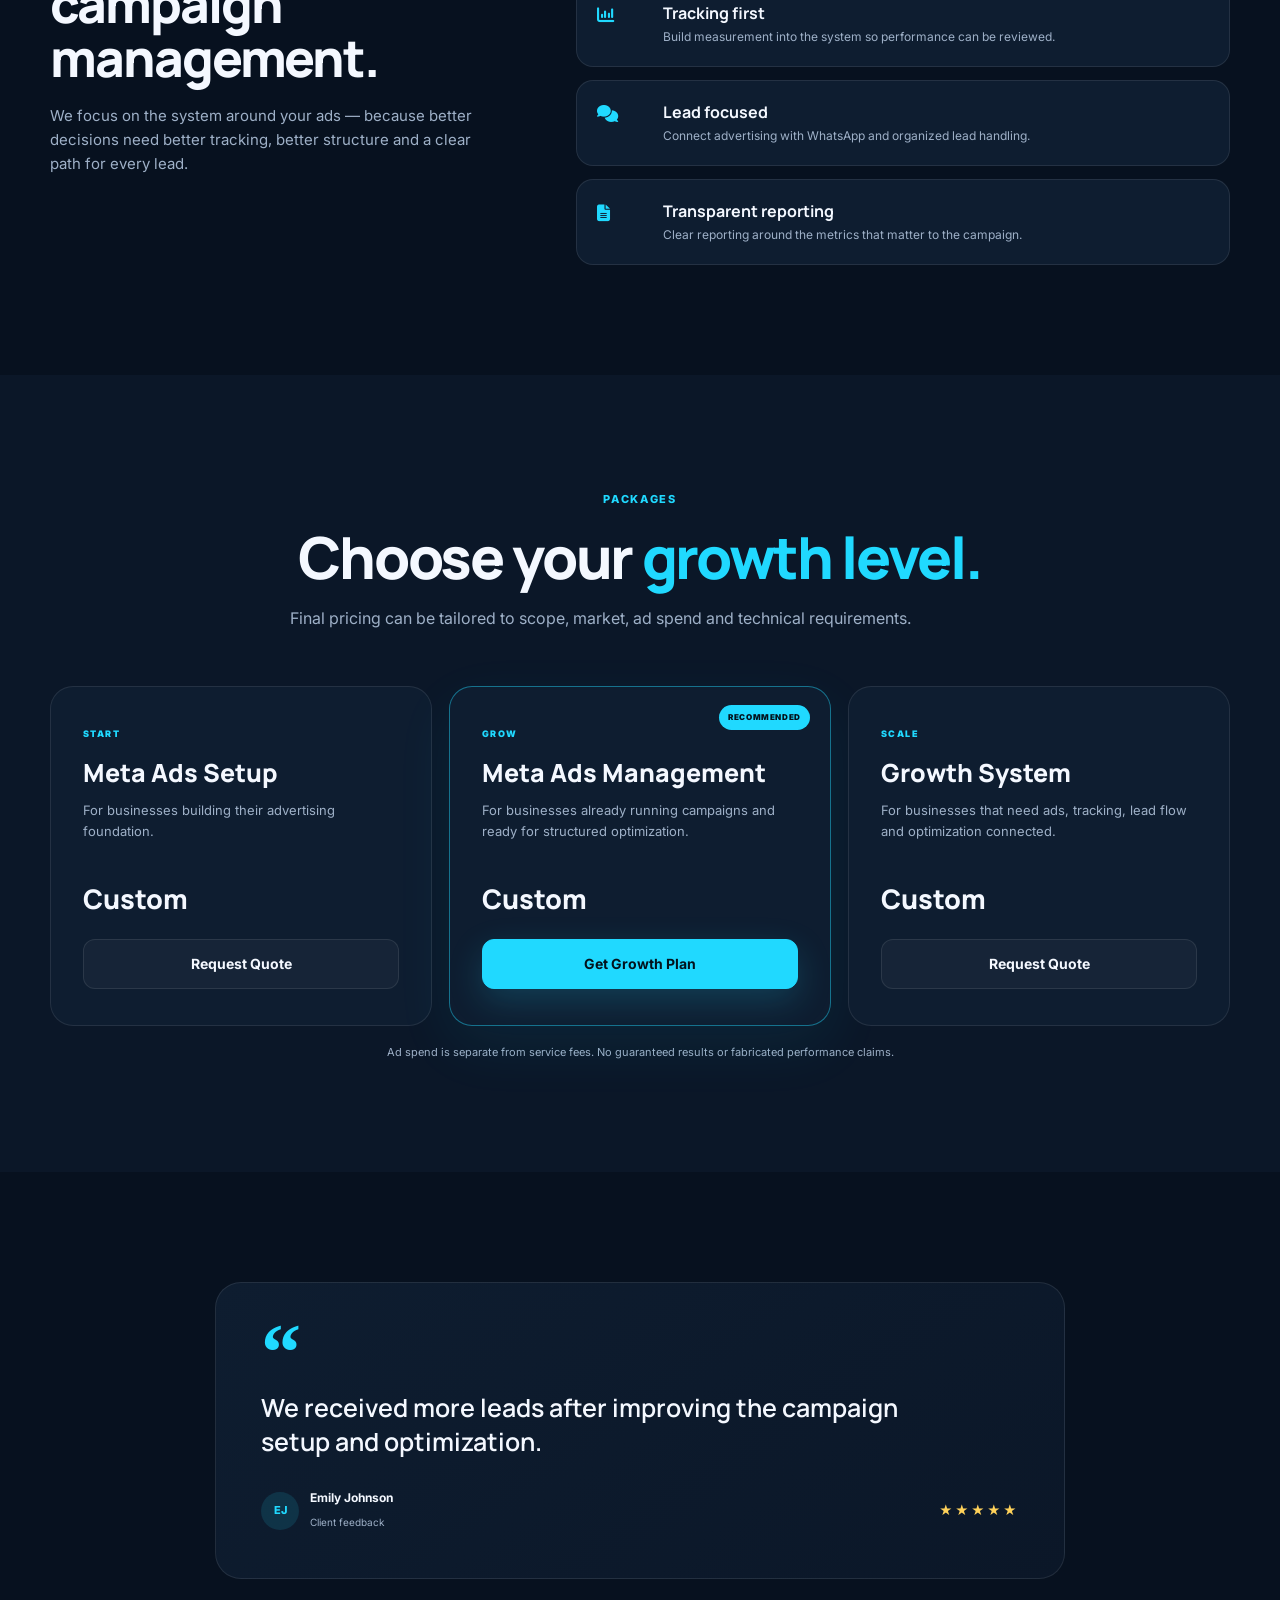
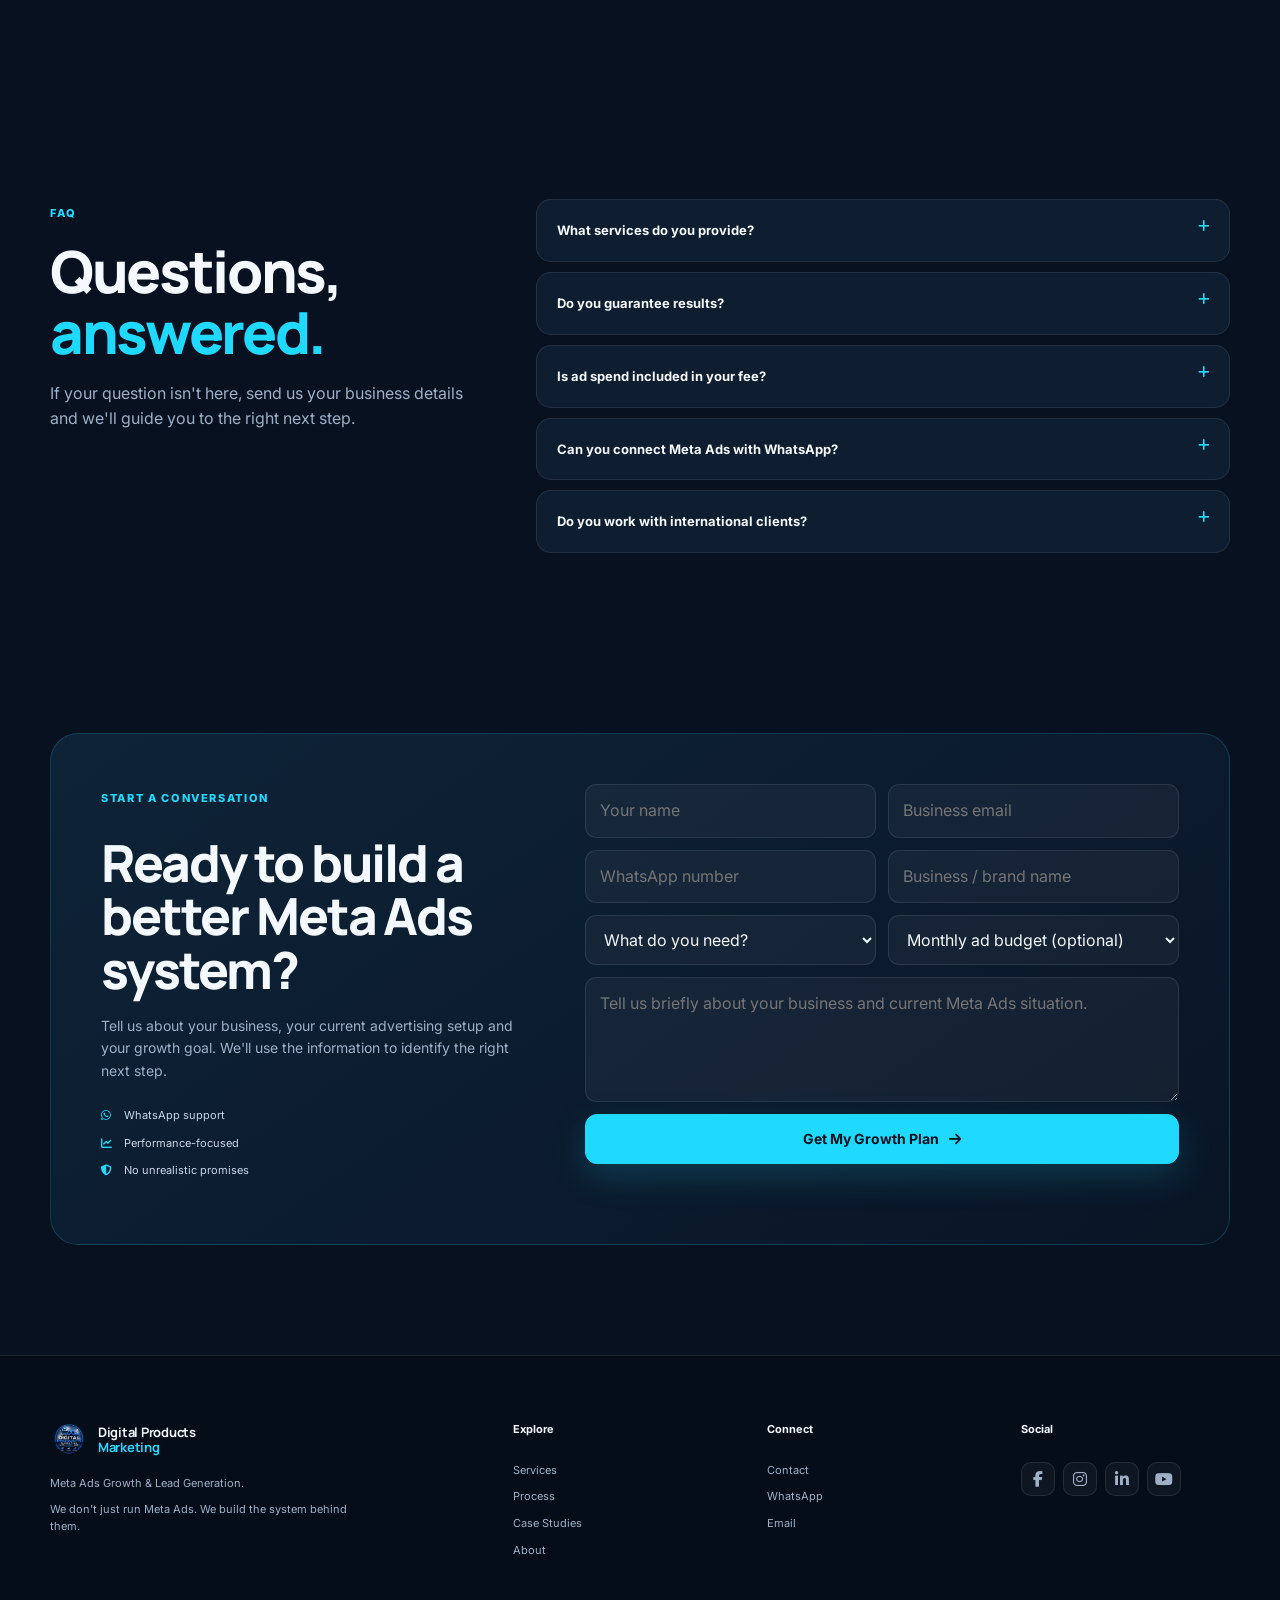
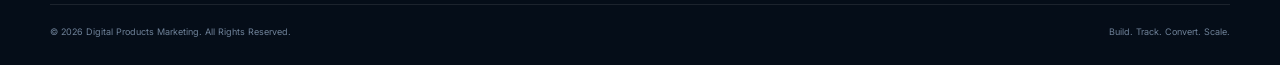
==== commit 020ae361: "Update chat button text from 'Agent' to 'AI'" ====
--- a/index.html
+++ b/index.html
@@ -472,7 +472,7 @@
   
 <!-- AI Live Chat Button -->
 <div id="ai-chat-button" onclick="toggleAIChat()">
-  💬 Chat with Agent
+  💬 Chat with AI
 </div>
 
 <!-- AI Chat Window -->
@@ -555,6 +555,7 @@
 }
 
 
+
 async function sendAIMessage() {
   const input = document.getElementById("ai-message");
   const message = input.value.trim();
@@ -574,18 +575,23 @@
   messages.appendChild(loading);
 
   try {
-    const webhookURL = "https://hook.eu1.make.com/hfyugsfgarzjcl3nmmp2dnytx17izdxw";
-
-    const response = await fetch(
-      webhookURL + "?message=" + encodeURIComponent(message)
-    );
-
-    if (!response.ok) {
-      throw new Error("Connection failed");
+    const response = await fetch("/api/chat", {
+      method: "POST",
+      headers: {
+        "Content-Type": "application/json"
+      },
+      body: JSON.stringify({
+        message: message
+      })
+    });
+
+    const result = await response.json();
+
+    if (!response.ok || !result.success) {
+      throw new Error("AI connection failed");
     }
 
-    const answer = await response.text();
-    loading.textContent = "AI: " + answer;
+    loading.textContent = "AI: " + result.answer;
 
   } catch (error) {
     loading.textContent =
